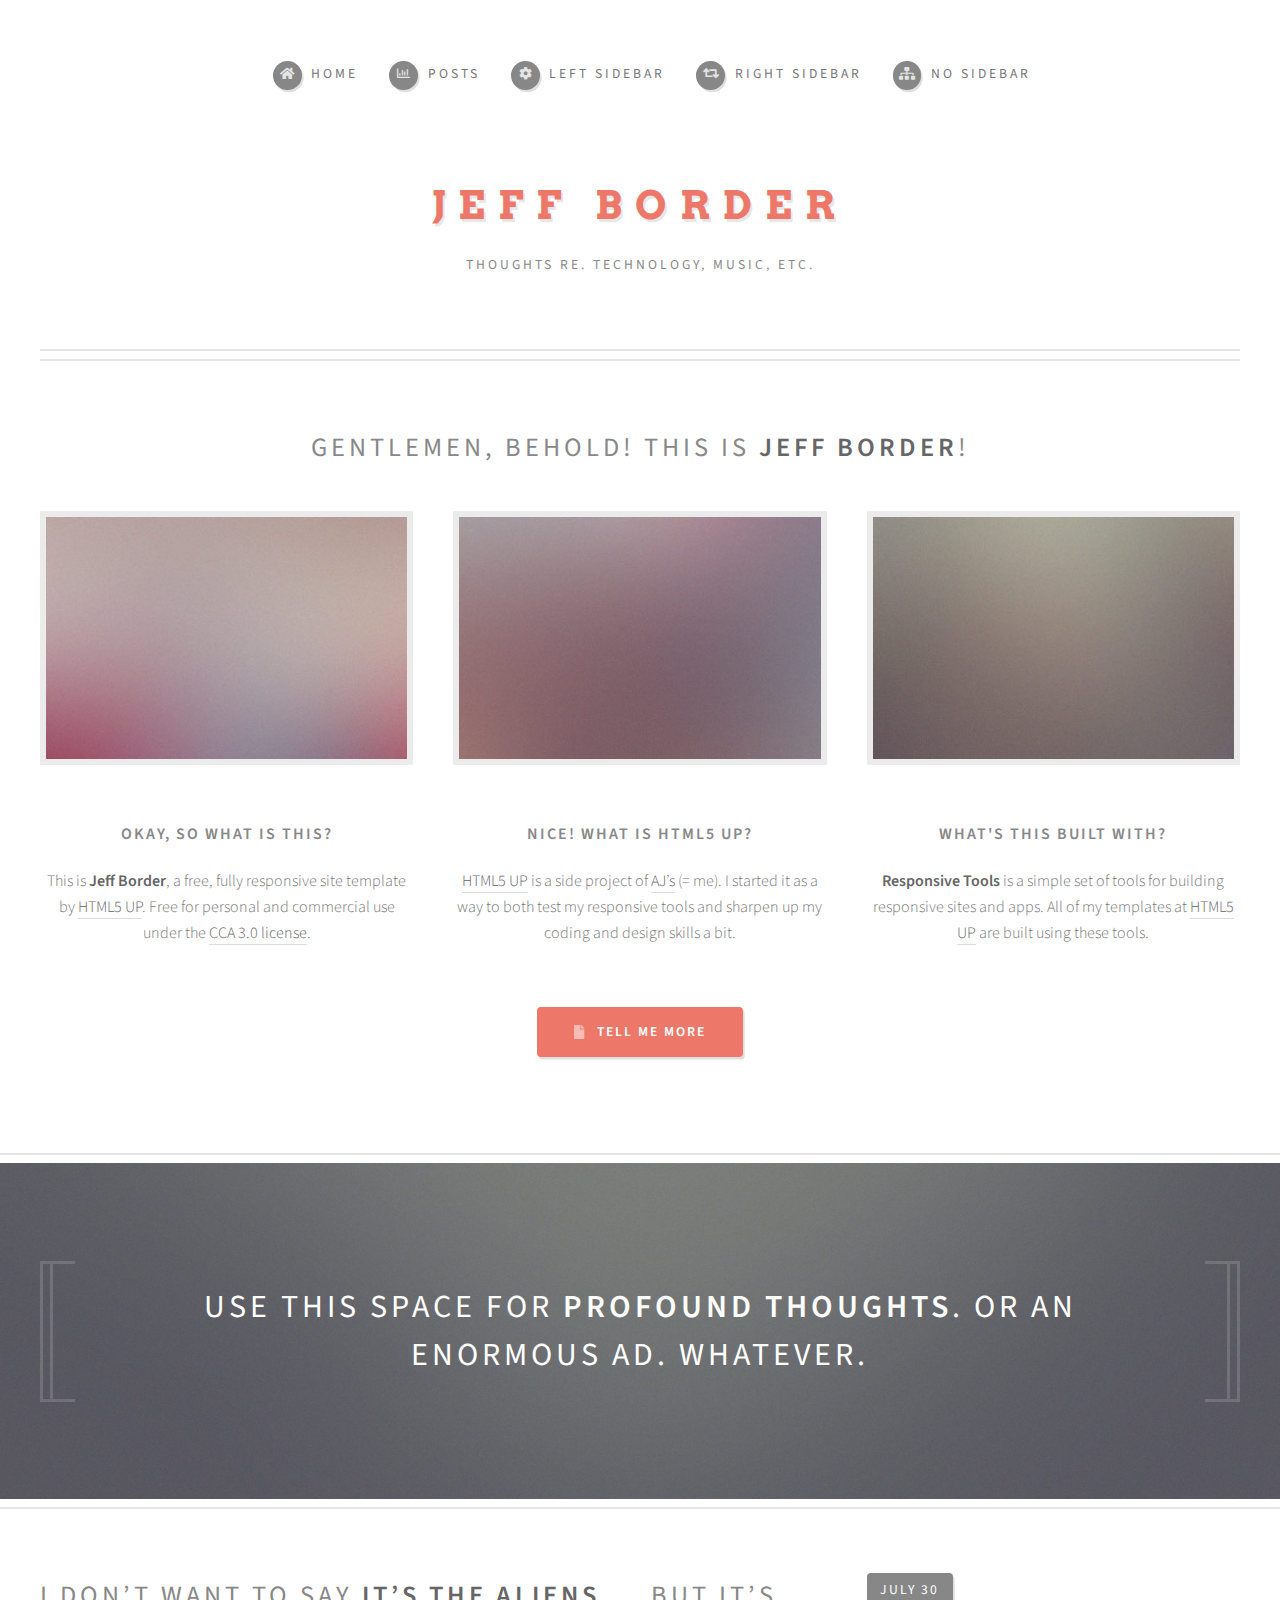
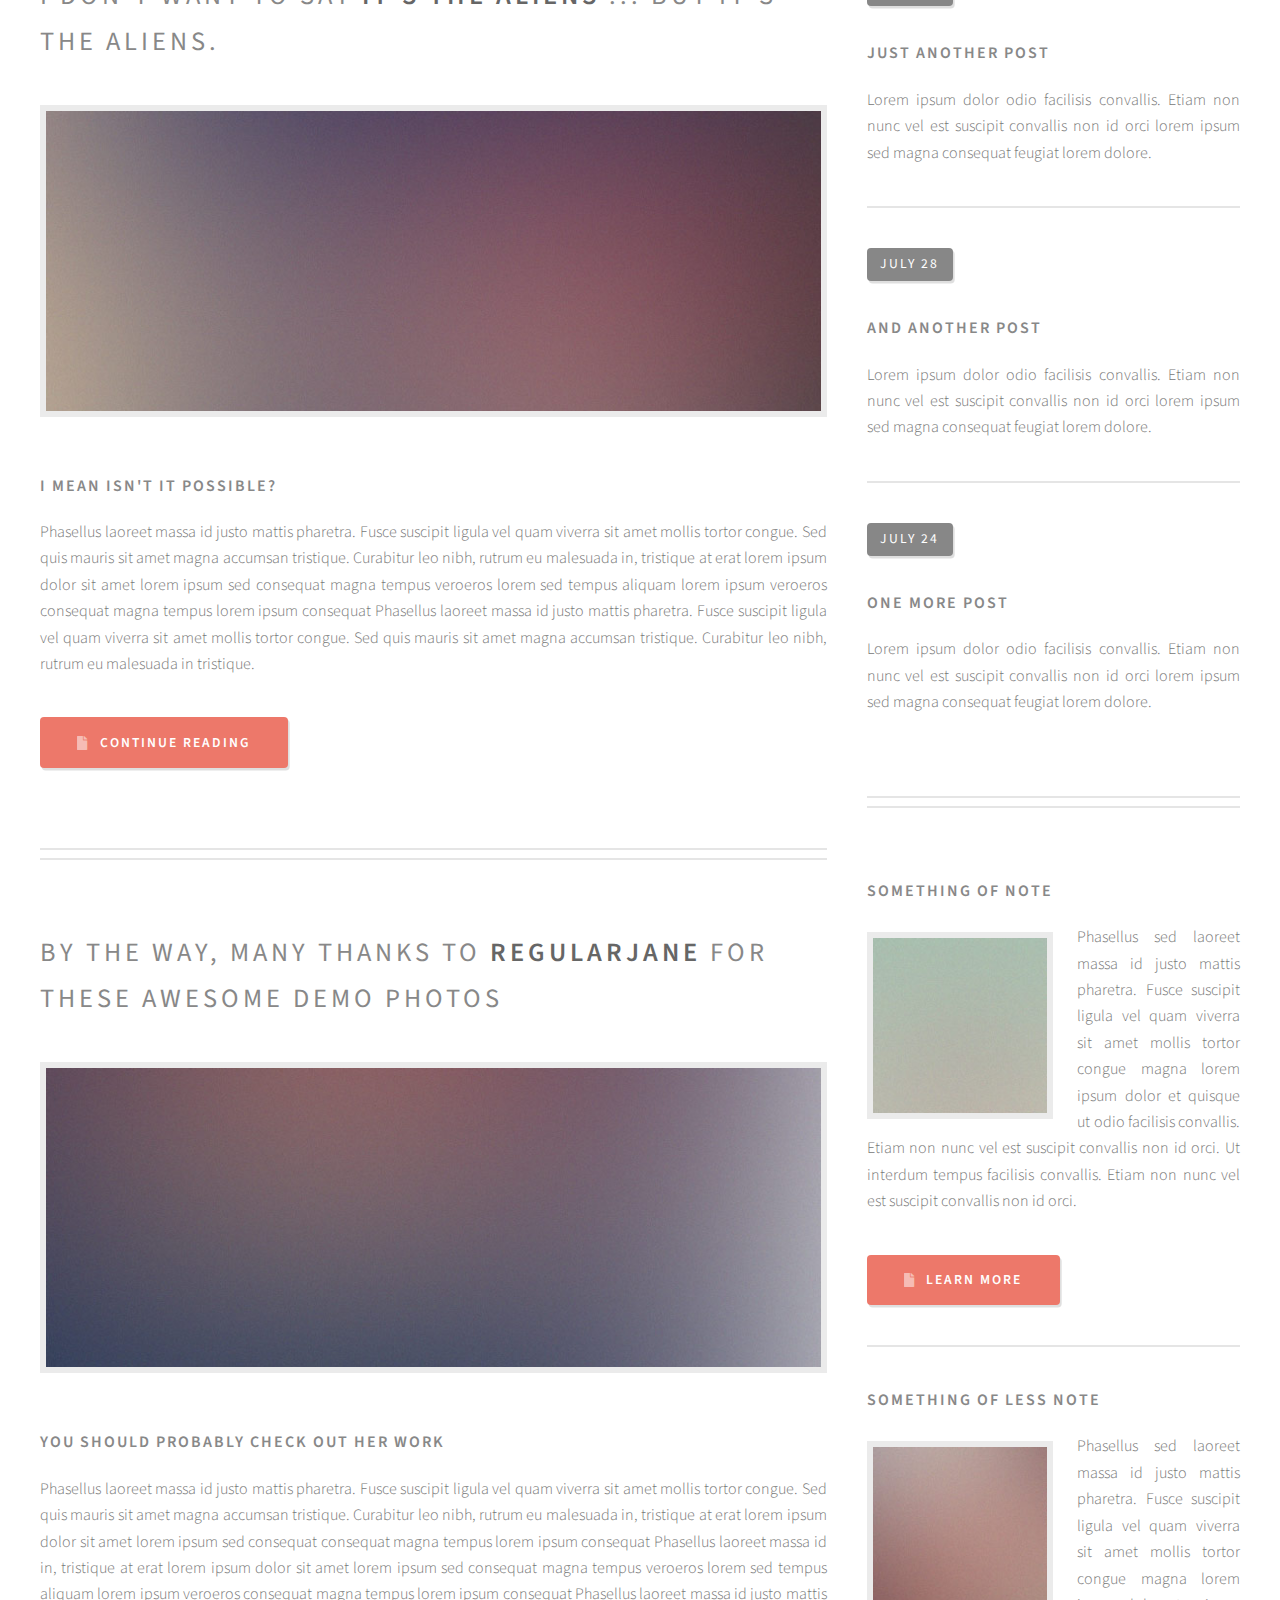
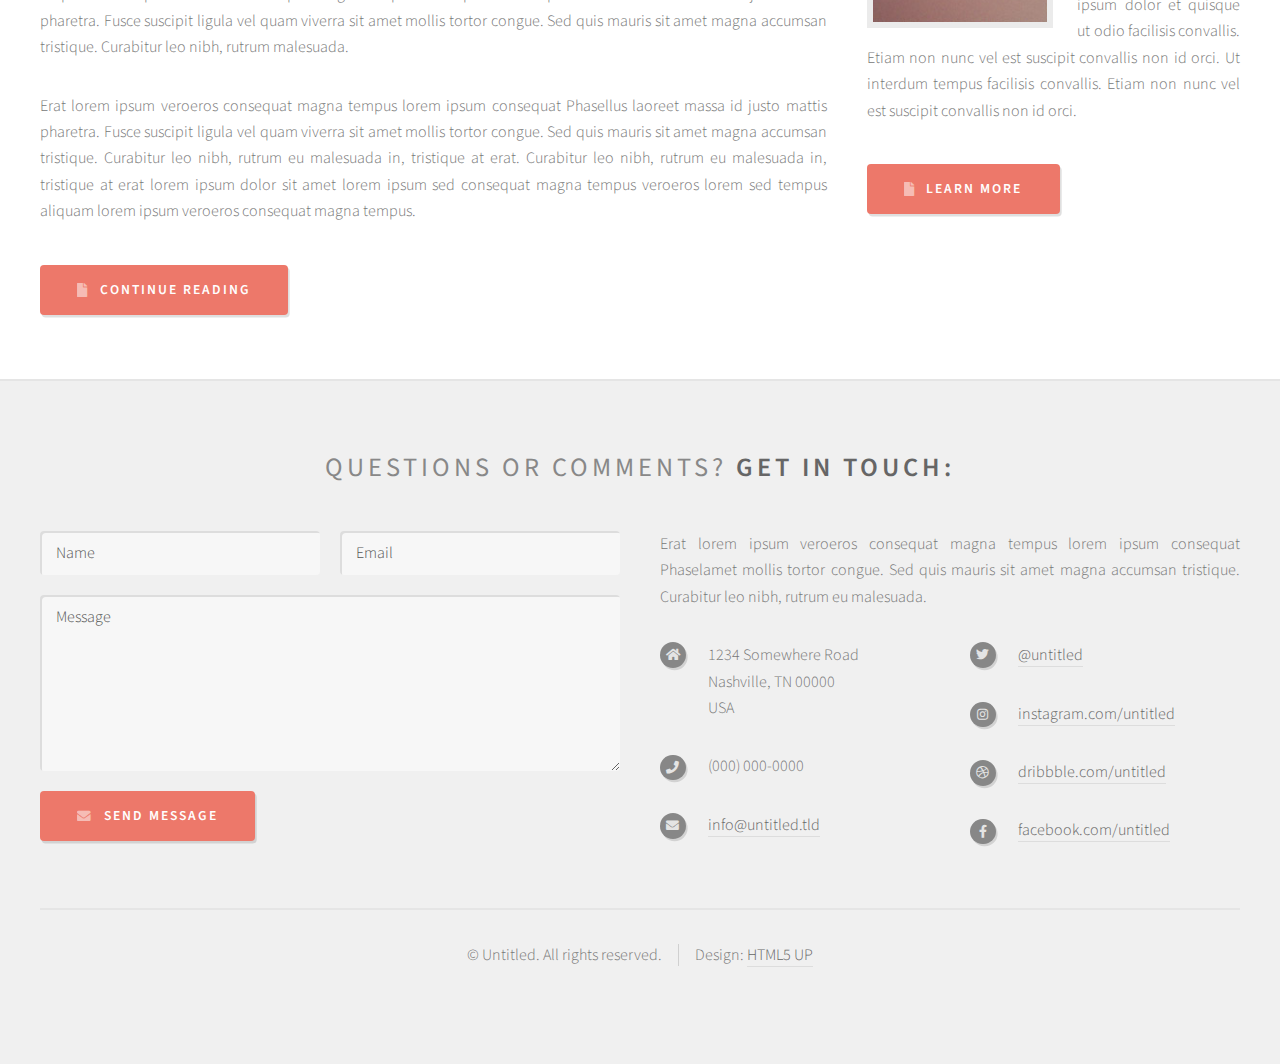
==== index.html @ 5e0dd956 "Init" ====
<!DOCTYPE HTML>
<!--
	Jeff Border
	html5up.net | @ajlkn
	Free for personal and commercial use under the CCA 3.0 license (html5up.net/license)
-->
<html>
	<head>
		<title>Jeff Border</title>
		<meta charset="utf-8" />
		<meta name="viewport" content="width=device-width, initial-scale=1, user-scalable=no" />
		<link rel="stylesheet" href="assets/css/main.css" />
	</head>
	<body class="homepage is-preload">
		<div id="page-wrapper">

			<!-- Header -->
				<section id="header">
					<div class="container">

						<!-- Logo -->
							<h1 id="logo"><a href="index.html">Jeff Border</a></h1>
							<p>Thoughts re. technology, music, etc.</p>

						<!-- Nav -->
							<nav id="nav">
								<ul>
									<li><a class="icon solid fa-home" href="index.html"><span>Home</span></a></li>
									<li>
										<a href="#" class="icon fa-chart-bar"><span>Posts</span></a>
										<ul>
											<li><a href="#">Lorem ipsum dolor</a></li>
											<li><a href="#">Magna phasellus</a></li>
											<li><a href="#">Etiam dolore nisl</a></li>
											<li>
												<a href="#">Phasellus consequat</a>
												<ul>
													<li><a href="#">Magna phasellus</a></li>
													<li><a href="#">Etiam dolore nisl</a></li>
													<li><a href="#">Phasellus consequat</a></li>
												</ul>
											</li>
											<li><a href="#">Veroeros feugiat</a></li>
										</ul>
									</li>
									<li><a class="icon solid fa-cog" href="left-sidebar.html"><span>Left Sidebar</span></a></li>
									<li><a class="icon solid fa-retweet" href="right-sidebar.html"><span>Right Sidebar</span></a></li>
									<li><a class="icon solid fa-sitemap" href="no-sidebar.html"><span>No Sidebar</span></a></li>
								</ul>
							</nav>

					</div>
				</section>

			<!-- Features -->
				<section id="features">
					<div class="container">
						<header>
							<h2>Gentlemen, behold! This is <strong>Jeff Border</strong>!</h2>
						</header>
						<div class="row aln-center">
							<div class="col-4 col-6-medium col-12-small">

								<!-- Feature -->
									<section>
										<a href="#" class="image featured"><img src="images/pic01.jpg" alt="" /></a>
										<header>
											<h3>Okay, so what is this?</h3>
										</header>
										<p>This is <strong>Jeff Border</strong>, a free, fully responsive site template
										by <a href="http://html5up.net">HTML5 UP</a>. Free for personal and commercial use under the
										<a href="http://html5up.net/license">CCA 3.0 license</a>.</p>
									</section>

							</div>
							<div class="col-4 col-6-medium col-12-small">

								<!-- Feature -->
									<section>
										<a href="#" class="image featured"><img src="images/pic02.jpg" alt="" /></a>
										<header>
											<h3>Nice! What is HTML5 UP?</h3>
										</header>
										<p><a href="http://html5up.net">HTML5 UP</a> is a side project of <a href="http://twitter.com/ajlkn">AJ’s</a> (= me).
										I started it as a way to both test my responsive tools and sharpen up my coding
										and design skills a bit.</p>
									</section>

							</div>
							<div class="col-4 col-6-medium col-12-small">

								<!-- Feature -->
									<section>
										<a href="#" class="image featured"><img src="images/pic03.jpg" alt="" /></a>
										<header>
											<h3>What's this built with?</h3>
										</header>
										<p><strong>Responsive Tools</strong> is a simple set of tools for building responsive
										sites and apps. All of my templates at <a href="http://html5up.net">HTML5 UP</a> are built using these tools.</p>
									</section>

							</div>
							<div class="col-12">
								<ul class="actions">
									<li><a href="#" class="button icon solid fa-file">Tell Me More</a></li>
								</ul>
							</div>
						</div>
					</div>
				</section>

			<!-- Banner -->
				<section id="banner">
					<div class="container">
						<p>Use this space for <strong>profound thoughts</strong>.<br />
						Or an enormous ad. Whatever.</p>
					</div>
				</section>

			<!-- Main -->
				<section id="main">
					<div class="container">
						<div class="row">

							<!-- Content -->
								<div id="content" class="col-8 col-12-medium">

									<!-- Post -->
										<article class="box post">
											<header>
												<h2><a href="#">I don’t want to say <strong>it’s the aliens</strong> ...<br />
												but it’s the aliens.</a></h2>
											</header>
											<a href="#" class="image featured"><img src="images/pic04.jpg" alt="" /></a>
											<h3>I mean isn't it possible?</h3>
											<p>Phasellus laoreet massa id justo mattis pharetra. Fusce suscipit
											ligula vel quam viverra sit amet mollis tortor congue. Sed quis mauris
											sit amet magna accumsan tristique. Curabitur leo nibh, rutrum eu malesuada
											in, tristique at erat lorem ipsum dolor sit amet lorem ipsum sed consequat
											magna tempus veroeros lorem sed tempus aliquam lorem ipsum veroeros
											consequat magna tempus lorem ipsum consequat Phasellus laoreet massa id
											justo mattis pharetra. Fusce suscipit ligula vel quam viverra sit amet
											mollis tortor congue. Sed quis mauris sit amet magna accumsan tristique.
											Curabitur leo nibh, rutrum eu malesuada in tristique.</p>
											<ul class="actions">
												<li><a href="#" class="button icon solid fa-file">Continue Reading</a></li>
											</ul>
										</article>

									<!-- Post -->
										<article class="box post">
											<header>
												<h2><a href="#">By the way, many thanks to <strong>regularjane</strong>
												for these awesome demo photos</a></h2>
											</header>
											<a href="#" class="image featured"><img src="images/pic05.jpg" alt="" /></a>
											<h3>You should probably check out her work</h3>
											<p>Phasellus laoreet massa id justo mattis pharetra. Fusce suscipit
											ligula vel quam viverra sit amet mollis tortor congue. Sed quis mauris
											sit amet magna accumsan tristique. Curabitur leo nibh, rutrum eu malesuada
											in, tristique at erat lorem ipsum dolor sit amet lorem ipsum sed consequat
											consequat magna tempus lorem ipsum consequat Phasellus laoreet massa id
											in, tristique at erat lorem ipsum dolor sit amet lorem ipsum sed consequat
											magna tempus veroeros lorem sed tempus aliquam lorem ipsum veroeros
											consequat magna tempus lorem ipsum consequat Phasellus laoreet massa id
											justo mattis pharetra. Fusce suscipit ligula vel quam viverra sit amet
											mollis tortor congue. Sed quis mauris sit amet magna accumsan tristique.
											Curabitur leo nibh, rutrum malesuada.</p>
											<p>Erat lorem ipsum veroeros consequat magna tempus lorem ipsum consequat
											Phasellus laoreet massa id justo mattis pharetra. Fusce suscipit ligula
											vel quam viverra sit amet mollis tortor congue. Sed quis mauris sit amet
											magna accumsan tristique. Curabitur leo nibh, rutrum eu malesuada in,
											tristique at erat. Curabitur leo nibh, rutrum eu malesuada in, tristique
											at erat lorem ipsum dolor sit amet lorem ipsum sed consequat magna
											tempus veroeros lorem sed tempus aliquam lorem ipsum veroeros consequat
											magna tempus.</p>
											<ul class="actions">
												<li><a href="#" class="button icon solid fa-file">Continue Reading</a></li>
											</ul>
										</article>

								</div>

							<!-- Sidebar -->
								<div id="sidebar" class="col-4 col-12-medium">

									<!-- Excerpts -->
										<section>
											<ul class="divided">
												<li>

													<!-- Excerpt -->
														<article class="box excerpt">
															<header>
																<span class="date">July 30</span>
																<h3><a href="#">Just another post</a></h3>
															</header>
															<p>Lorem ipsum dolor odio facilisis convallis. Etiam non nunc vel est
															suscipit convallis non id orci lorem ipsum sed magna consequat feugiat lorem dolore.</p>
														</article>

												</li>
												<li>

													<!-- Excerpt -->
														<article class="box excerpt">
															<header>
																<span class="date">July 28</span>
																<h3><a href="#">And another post</a></h3>
															</header>
															<p>Lorem ipsum dolor odio facilisis convallis. Etiam non nunc vel est
															suscipit convallis non id orci lorem ipsum sed magna consequat feugiat lorem dolore.</p>
														</article>

												</li>
												<li>

													<!-- Excerpt -->
														<article class="box excerpt">
															<header>
																<span class="date">July 24</span>
																<h3><a href="#">One more post</a></h3>
															</header>
															<p>Lorem ipsum dolor odio facilisis convallis. Etiam non nunc vel est
															suscipit convallis non id orci lorem ipsum sed magna consequat feugiat lorem dolore.</p>
														</article>

												</li>
											</ul>
										</section>

									<!-- Highlights -->
										<section>
											<ul class="divided">
												<li>

													<!-- Highlight -->
														<article class="box highlight">
															<header>
																<h3><a href="#">Something of note</a></h3>
															</header>
															<a href="#" class="image left"><img src="images/pic06.jpg" alt="" /></a>
															<p>Phasellus sed laoreet massa id justo mattis pharetra. Fusce suscipit ligula vel quam
															viverra sit amet mollis tortor congue magna lorem ipsum dolor et quisque ut odio facilisis
															convallis. Etiam non nunc vel est suscipit convallis non id orci. Ut interdum tempus
															facilisis convallis. Etiam non nunc vel est suscipit convallis non id orci.</p>
															<ul class="actions">
																<li><a href="#" class="button icon solid fa-file">Learn More</a></li>
															</ul>
														</article>

												</li>
												<li>

													<!-- Highlight -->
														<article class="box highlight">
															<header>
																<h3><a href="#">Something of less note</a></h3>
															</header>
															<a href="#" class="image left"><img src="images/pic07.jpg" alt="" /></a>
															<p>Phasellus sed laoreet massa id justo mattis pharetra. Fusce suscipit ligula vel quam
															viverra sit amet mollis tortor congue magna lorem ipsum dolor et quisque ut odio facilisis
															convallis. Etiam non nunc vel est suscipit convallis non id orci. Ut interdum tempus
															facilisis convallis. Etiam non nunc vel est suscipit convallis non id orci.</p>
															<ul class="actions">
																<li><a href="#" class="button icon solid fa-file">Learn More</a></li>
															</ul>
														</article>

												</li>
											</ul>
										</section>

								</div>

						</div>
					</div>
				</section>

			<!-- Footer -->
				<section id="footer">
					<div class="container">
						<header>
							<h2>Questions or comments? <strong>Get in touch:</strong></h2>
						</header>
						<div class="row">
							<div class="col-6 col-12-medium">
								<section>
									<form method="post" action="#">
										<div class="row gtr-50">
											<div class="col-6 col-12-small">
												<input name="name" placeholder="Name" type="text" />
											</div>
											<div class="col-6 col-12-small">
												<input name="email" placeholder="Email" type="text" />
											</div>
											<div class="col-12">
												<textarea name="message" placeholder="Message"></textarea>
											</div>
											<div class="col-12">
												<a href="#" class="form-button-submit button icon solid fa-envelope">Send Message</a>
											</div>
										</div>
									</form>
								</section>
							</div>
							<div class="col-6 col-12-medium">
								<section>
									<p>Erat lorem ipsum veroeros consequat magna tempus lorem ipsum consequat Phaselamet
									mollis tortor congue. Sed quis mauris sit amet magna accumsan tristique. Curabitur
									leo nibh, rutrum eu malesuada.</p>
									<div class="row">
										<div class="col-6 col-12-small">
											<ul class="icons">
												<li class="icon solid fa-home">
													1234 Somewhere Road<br />
													Nashville, TN 00000<br />
													USA
												</li>
												<li class="icon solid fa-phone">
													(000) 000-0000
												</li>
												<li class="icon solid fa-envelope">
													<a href="#">info@untitled.tld</a>
												</li>
											</ul>
										</div>
										<div class="col-6 col-12-small">
											<ul class="icons">
												<li class="icon brands fa-twitter">
													<a href="#">@untitled</a>
												</li>
												<li class="icon brands fa-instagram">
													<a href="#">instagram.com/untitled</a>
												</li>
												<li class="icon brands fa-dribbble">
													<a href="#">dribbble.com/untitled</a>
												</li>
												<li class="icon brands fa-facebook-f">
													<a href="#">facebook.com/untitled</a>
												</li>
											</ul>
										</div>
									</div>
								</section>
							</div>
						</div>
					</div>
					<div id="copyright" class="container">
						<ul class="links">
							<li>&copy; Untitled. All rights reserved.</li><li>Design: <a href="http://html5up.net">HTML5 UP</a></li>
						</ul>
					</div>
				</section>

		</div>

		<!-- Scripts -->
			<script src="assets/js/jquery.min.js"></script>
			<script src="assets/js/jquery.dropotron.min.js"></script>
			<script src="assets/js/browser.min.js"></script>
			<script src="assets/js/breakpoints.min.js"></script>
			<script src="assets/js/util.js"></script>
			<script src="assets/js/main.js"></script>

	</body>
</html>
---- assets/css/main.css ----
@import url("fontawesome-all.min.css");
@import url("https://fonts.googleapis.com/css?family=Source+Sans+Pro:300,400,600|Arvo:700");

/*
	Jeff Border
	html5up.net | @ajlkn
	Free for personal and commercial use under the CCA 3.0 license (html5up.net/license)
*/

html, body, div, span, applet, object,
iframe, h1, h2, h3, h4, h5, h6, p, blockquote,
pre, a, abbr, acronym, address, big, cite,
code, del, dfn, em, img, ins, kbd, q, s, samp,
small, strike, strong, sub, sup, tt, var, b,
u, i, center, dl, dt, dd, ol, ul, li, fieldset,
form, label, legend, table, caption, tbody,
tfoot, thead, tr, th, td, article, aside,
canvas, details, embed, figure, figcaption,
footer, header, hgroup, menu, nav, output, ruby,
section, summary, time, mark, audio, video {
	margin: 0;
	padding: 0;
	border: 0;
	font-size: 100%;
	font: inherit;
	vertical-align: baseline;}

article, aside, details, figcaption, figure,
footer, header, hgroup, menu, nav, section {
	display: block;}

body {
	line-height: 1;
}

ol, ul {
	list-style: none;
}

blockquote, q {
	quotes: none;
}

	blockquote:before, blockquote:after, q:before, q:after {
		content: '';
		content: none;
	}

table {
	border-collapse: collapse;
	border-spacing: 0;
}

body {
	-webkit-text-size-adjust: none;
}

mark {
	background-color: transparent;
	color: inherit;
}

input::-moz-focus-inner {
	border: 0;
	padding: 0;
}

input, select, textarea {
	-moz-appearance: none;
	-webkit-appearance: none;
	-ms-appearance: none;
	appearance: none;
}

/* Basic */

	html {
		box-sizing: border-box;
	}

	*, *:before, *:after {
		box-sizing: inherit;
	}

	body {
		background: #f0f0f0;
	}

		body.is-preload *, body.is-preload *:before, body.is-preload *:after {
			-moz-animation: none !important;
			-webkit-animation: none !important;
			-ms-animation: none !important;
			animation: none !important;
			-moz-transition: none !important;
			-webkit-transition: none !important;
			-ms-transition: none !important;
			transition: none !important;
		}

	body, input, textarea, select {
		font-family: 'Source Sans Pro';
		font-weight: 300;
		color: #777;
		line-height: 1.65em;
		font-size: 15pt;
	}

	h1, h2, h3, h4, h5, h6 {
		font-weight: 600;
		text-transform: uppercase;
		color: #888;
	}

	h1 a, h2 a, h3 a, h4 a, h5 a, h6 a {
		color: inherit;
		text-decoration: none;
		border: 0;
	}

	h2 {
		font-size: 1.65em;
		font-weight: 400;
		letter-spacing: 4px;
		margin: 0 0 1.5em 0;
		line-height: 1.75em;
	}

	h3 {
		font-size: 1em;
		letter-spacing: 2px;
		margin: 0 0 1.25em 0;
	}

	a {
		-moz-transition: color 0.25s ease-in-out, border-bottom-color 0.25s ease-in-out;
		-webkit-transition: color 0.25s ease-in-out, border-bottom-color 0.25s ease-in-out;
		-ms-transition: color 0.25s ease-in-out, border-bottom-color 0.25s ease-in-out;
		transition: color 0.25s ease-in-out, border-bottom-color 0.25s ease-in-out;
		color: #666;
		text-decoration: none;
		border-bottom: solid 1px #ddd;
	}

		a strong {
			-moz-transition: color 0.25s ease-in-out, border-bottom-color 0.25s ease-in-out;
			-webkit-transition: color 0.25s ease-in-out, border-bottom-color 0.25s ease-in-out;
			-ms-transition: color 0.25s ease-in-out, border-bottom-color 0.25s ease-in-out;
			transition: color 0.25s ease-in-out, border-bottom-color 0.25s ease-in-out;
		}

		a:hover {
			color: #ed786a;
			border-bottom-color: rgba(255, 255, 255, 0);
		}

			a:hover strong {
				color: #ed786a;
			}

	strong, b {
		font-weight: 600;
		color: #666;
	}

	em, i {
		font-style: italic;
	}

	sub {
		position: relative;
		top: 0.5em;
		font-size: 0.8em;
	}

	sup {
		position: relative;
		top: -0.5em;
		font-size: 0.8em;
	}

	hr {
		border: 0;
		border-top: solid 1px #ddd;
	}

	blockquote {
		border-left: solid 0.5em #ddd;
		padding: 1em 0 1em 2em;
		font-style: italic;
	}

	p {
		text-align: justify;
		margin-bottom: 2em;
	}

	ul, ol, dl, table, blockquote {
		margin-bottom: 2em;
	}

	br.clear {
		clear: both;
	}

/* Container */

	.container {
		margin: 0 auto;
		max-width: 100%;
		width: 70em;
	}

		@media screen and (max-width: 1680px) {

			.container {
				width: 68em;
			}

		}

		@media screen and (max-width: 1280px) {

			.container {
				width: calc(100% - 80px);
			}

		}

		@media screen and (max-width: 980px) {

			.container {
				width: calc(100% - 100px);
			}

		}

		@media screen and (max-width: 736px) {

			.container {
				width: calc(100% - 40px);
			}

		}

/* Row */

	.row {
		display: flex;
		flex-wrap: wrap;
		box-sizing: border-box;
		align-items: stretch;
	}

		.row > * {
			box-sizing: border-box;
		}

		.row.gtr-uniform > * > :last-child {
			margin-bottom: 0;
		}

		.row.aln-left {
			justify-content: flex-start;
		}

		.row.aln-center {
			justify-content: center;
		}

		.row.aln-right {
			justify-content: flex-end;
		}

		.row.aln-top {
			align-items: flex-start;
		}

		.row.aln-middle {
			align-items: center;
		}

		.row.aln-bottom {
			align-items: flex-end;
		}

		.row > .imp {
			order: -1;
		}

		.row > .col-1 {
			width: 8.33333%;
		}

		.row > .off-1 {
			margin-left: 8.33333%;
		}

		.row > .col-2 {
			width: 16.66667%;
		}

		.row > .off-2 {
			margin-left: 16.66667%;
		}

		.row > .col-3 {
			width: 25%;
		}

		.row > .off-3 {
			margin-left: 25%;
		}

		.row > .col-4 {
			width: 33.33333%;
		}

		.row > .off-4 {
			margin-left: 33.33333%;
		}

		.row > .col-5 {
			width: 41.66667%;
		}

		.row > .off-5 {
			margin-left: 41.66667%;
		}

		.row > .col-6 {
			width: 50%;
		}

		.row > .off-6 {
			margin-left: 50%;
		}

		.row > .col-7 {
			width: 58.33333%;
		}

		.row > .off-7 {
			margin-left: 58.33333%;
		}

		.row > .col-8 {
			width: 66.66667%;
		}

		.row > .off-8 {
			margin-left: 66.66667%;
		}

		.row > .col-9 {
			width: 75%;
		}

		.row > .off-9 {
			margin-left: 75%;
		}

		.row > .col-10 {
			width: 83.33333%;
		}

		.row > .off-10 {
			margin-left: 83.33333%;
		}

		.row > .col-11 {
			width: 91.66667%;
		}

		.row > .off-11 {
			margin-left: 91.66667%;
		}

		.row > .col-12 {
			width: 100%;
		}

		.row > .off-12 {
			margin-left: 100%;
		}

		.row.gtr-0 {
			margin-top: 0px;
			margin-left: 0px;
		}

			.row.gtr-0 > * {
				padding: 0px 0 0 0px;
			}

			.row.gtr-0.gtr-uniform {
				margin-top: 0px;
			}

				.row.gtr-0.gtr-uniform > * {
					padding-top: 0px;
				}

		.row.gtr-25 {
			margin-top: -12.5px;
			margin-left: -12.5px;
		}

			.row.gtr-25 > * {
				padding: 12.5px 0 0 12.5px;
			}

			.row.gtr-25.gtr-uniform {
				margin-top: -12.5px;
			}

				.row.gtr-25.gtr-uniform > * {
					padding-top: 12.5px;
				}

		.row.gtr-50 {
			margin-top: -25px;
			margin-left: -25px;
		}

			.row.gtr-50 > * {
				padding: 25px 0 0 25px;
			}

			.row.gtr-50.gtr-uniform {
				margin-top: -25px;
			}

				.row.gtr-50.gtr-uniform > * {
					padding-top: 25px;
				}

		.row {
			margin-top: -50px;
			margin-left: -50px;
		}

			.row > * {
				padding: 50px 0 0 50px;
			}

			.row.gtr-uniform {
				margin-top: -50px;
			}

				.row.gtr-uniform > * {
					padding-top: 50px;
				}

		.row.gtr-150 {
			margin-top: -75px;
			margin-left: -75px;
		}

			.row.gtr-150 > * {
				padding: 75px 0 0 75px;
			}

			.row.gtr-150.gtr-uniform {
				margin-top: -75px;
			}

				.row.gtr-150.gtr-uniform > * {
					padding-top: 75px;
				}

		.row.gtr-200 {
			margin-top: -100px;
			margin-left: -100px;
		}

			.row.gtr-200 > * {
				padding: 100px 0 0 100px;
			}

			.row.gtr-200.gtr-uniform {
				margin-top: -100px;
			}

				.row.gtr-200.gtr-uniform > * {
					padding-top: 100px;
				}

		@media screen and (max-width: 1680px) {

			.row {
				display: flex;
				flex-wrap: wrap;
				box-sizing: border-box;
				align-items: stretch;
			}

				.row > * {
					box-sizing: border-box;
				}

				.row.gtr-uniform > * > :last-child {
					margin-bottom: 0;
				}

				.row.aln-left {
					justify-content: flex-start;
				}

				.row.aln-center {
					justify-content: center;
				}

				.row.aln-right {
					justify-content: flex-end;
				}

				.row.aln-top {
					align-items: flex-start;
				}

				.row.aln-middle {
					align-items: center;
				}

				.row.aln-bottom {
					align-items: flex-end;
				}

				.row > .imp-xlarge {
					order: -1;
				}

				.row > .col-1-xlarge {
					width: 8.33333%;
				}

				.row > .off-1-xlarge {
					margin-left: 8.33333%;
				}

				.row > .col-2-xlarge {
					width: 16.66667%;
				}

				.row > .off-2-xlarge {
					margin-left: 16.66667%;
				}

				.row > .col-3-xlarge {
					width: 25%;
				}

				.row > .off-3-xlarge {
					margin-left: 25%;
				}

				.row > .col-4-xlarge {
					width: 33.33333%;
				}

				.row > .off-4-xlarge {
					margin-left: 33.33333%;
				}

				.row > .col-5-xlarge {
					width: 41.66667%;
				}

				.row > .off-5-xlarge {
					margin-left: 41.66667%;
				}

				.row > .col-6-xlarge {
					width: 50%;
				}

				.row > .off-6-xlarge {
					margin-left: 50%;
				}

				.row > .col-7-xlarge {
					width: 58.33333%;
				}

				.row > .off-7-xlarge {
					margin-left: 58.33333%;
				}

				.row > .col-8-xlarge {
					width: 66.66667%;
				}

				.row > .off-8-xlarge {
					margin-left: 66.66667%;
				}

				.row > .col-9-xlarge {
					width: 75%;
				}

				.row > .off-9-xlarge {
					margin-left: 75%;
				}

				.row > .col-10-xlarge {
					width: 83.33333%;
				}

				.row > .off-10-xlarge {
					margin-left: 83.33333%;
				}

				.row > .col-11-xlarge {
					width: 91.66667%;
				}

				.row > .off-11-xlarge {
					margin-left: 91.66667%;
				}

				.row > .col-12-xlarge {
					width: 100%;
				}

				.row > .off-12-xlarge {
					margin-left: 100%;
				}

				.row.gtr-0 {
					margin-top: 0px;
					margin-left: 0px;
				}

					.row.gtr-0 > * {
						padding: 0px 0 0 0px;
					}

					.row.gtr-0.gtr-uniform {
						margin-top: 0px;
					}

						.row.gtr-0.gtr-uniform > * {
							padding-top: 0px;
						}

				.row.gtr-25 {
					margin-top: -12.5px;
					margin-left: -12.5px;
				}

					.row.gtr-25 > * {
						padding: 12.5px 0 0 12.5px;
					}

					.row.gtr-25.gtr-uniform {
						margin-top: -12.5px;
					}

						.row.gtr-25.gtr-uniform > * {
							padding-top: 12.5px;
						}

				.row.gtr-50 {
					margin-top: -25px;
					margin-left: -25px;
				}

					.row.gtr-50 > * {
						padding: 25px 0 0 25px;
					}

					.row.gtr-50.gtr-uniform {
						margin-top: -25px;
					}

						.row.gtr-50.gtr-uniform > * {
							padding-top: 25px;
						}

				.row {
					margin-top: -50px;
					margin-left: -50px;
				}

					.row > * {
						padding: 50px 0 0 50px;
					}

					.row.gtr-uniform {
						margin-top: -50px;
					}

						.row.gtr-uniform > * {
							padding-top: 50px;
						}

				.row.gtr-150 {
					margin-top: -75px;
					margin-left: -75px;
				}

					.row.gtr-150 > * {
						padding: 75px 0 0 75px;
					}

					.row.gtr-150.gtr-uniform {
						margin-top: -75px;
					}

						.row.gtr-150.gtr-uniform > * {
							padding-top: 75px;
						}

				.row.gtr-200 {
					margin-top: -100px;
					margin-left: -100px;
				}

					.row.gtr-200 > * {
						padding: 100px 0 0 100px;
					}

					.row.gtr-200.gtr-uniform {
						margin-top: -100px;
					}

						.row.gtr-200.gtr-uniform > * {
							padding-top: 100px;
						}

		}

		@media screen and (max-width: 1280px) {

			.row {
				display: flex;
				flex-wrap: wrap;
				box-sizing: border-box;
				align-items: stretch;
			}

				.row > * {
					box-sizing: border-box;
				}

				.row.gtr-uniform > * > :last-child {
					margin-bottom: 0;
				}

				.row.aln-left {
					justify-content: flex-start;
				}

				.row.aln-center {
					justify-content: center;
				}

				.row.aln-right {
					justify-content: flex-end;
				}

				.row.aln-top {
					align-items: flex-start;
				}

				.row.aln-middle {
					align-items: center;
				}

				.row.aln-bottom {
					align-items: flex-end;
				}

				.row > .imp-large {
					order: -1;
				}

				.row > .col-1-large {
					width: 8.33333%;
				}

				.row > .off-1-large {
					margin-left: 8.33333%;
				}

				.row > .col-2-large {
					width: 16.66667%;
				}

				.row > .off-2-large {
					margin-left: 16.66667%;
				}

				.row > .col-3-large {
					width: 25%;
				}

				.row > .off-3-large {
					margin-left: 25%;
				}

				.row > .col-4-large {
					width: 33.33333%;
				}

				.row > .off-4-large {
					margin-left: 33.33333%;
				}

				.row > .col-5-large {
					width: 41.66667%;
				}

				.row > .off-5-large {
					margin-left: 41.66667%;
				}

				.row > .col-6-large {
					width: 50%;
				}

				.row > .off-6-large {
					margin-left: 50%;
				}

				.row > .col-7-large {
					width: 58.33333%;
				}

				.row > .off-7-large {
					margin-left: 58.33333%;
				}

				.row > .col-8-large {
					width: 66.66667%;
				}

				.row > .off-8-large {
					margin-left: 66.66667%;
				}

				.row > .col-9-large {
					width: 75%;
				}

				.row > .off-9-large {
					margin-left: 75%;
				}

				.row > .col-10-large {
					width: 83.33333%;
				}

				.row > .off-10-large {
					margin-left: 83.33333%;
				}

				.row > .col-11-large {
					width: 91.66667%;
				}

				.row > .off-11-large {
					margin-left: 91.66667%;
				}

				.row > .col-12-large {
					width: 100%;
				}

				.row > .off-12-large {
					margin-left: 100%;
				}

				.row.gtr-0 {
					margin-top: 0px;
					margin-left: 0px;
				}

					.row.gtr-0 > * {
						padding: 0px 0 0 0px;
					}

					.row.gtr-0.gtr-uniform {
						margin-top: 0px;
					}

						.row.gtr-0.gtr-uniform > * {
							padding-top: 0px;
						}

				.row.gtr-25 {
					margin-top: -10px;
					margin-left: -10px;
				}

					.row.gtr-25 > * {
						padding: 10px 0 0 10px;
					}

					.row.gtr-25.gtr-uniform {
						margin-top: -10px;
					}

						.row.gtr-25.gtr-uniform > * {
							padding-top: 10px;
						}

				.row.gtr-50 {
					margin-top: -20px;
					margin-left: -20px;
				}

					.row.gtr-50 > * {
						padding: 20px 0 0 20px;
					}

					.row.gtr-50.gtr-uniform {
						margin-top: -20px;
					}

						.row.gtr-50.gtr-uniform > * {
							padding-top: 20px;
						}

				.row {
					margin-top: -40px;
					margin-left: -40px;
				}

					.row > * {
						padding: 40px 0 0 40px;
					}

					.row.gtr-uniform {
						margin-top: -40px;
					}

						.row.gtr-uniform > * {
							padding-top: 40px;
						}

				.row.gtr-150 {
					margin-top: -60px;
					margin-left: -60px;
				}

					.row.gtr-150 > * {
						padding: 60px 0 0 60px;
					}

					.row.gtr-150.gtr-uniform {
						margin-top: -60px;
					}

						.row.gtr-150.gtr-uniform > * {
							padding-top: 60px;
						}

				.row.gtr-200 {
					margin-top: -80px;
					margin-left: -80px;
				}

					.row.gtr-200 > * {
						padding: 80px 0 0 80px;
					}

					.row.gtr-200.gtr-uniform {
						margin-top: -80px;
					}

						.row.gtr-200.gtr-uniform > * {
							padding-top: 80px;
						}

		}

		@media screen and (max-width: 980px) {

			.row {
				display: flex;
				flex-wrap: wrap;
				box-sizing: border-box;
				align-items: stretch;
			}

				.row > * {
					box-sizing: border-box;
				}

				.row.gtr-uniform > * > :last-child {
					margin-bottom: 0;
				}

				.row.aln-left {
					justify-content: flex-start;
				}

				.row.aln-center {
					justify-content: center;
				}

				.row.aln-right {
					justify-content: flex-end;
				}

				.row.aln-top {
					align-items: flex-start;
				}

				.row.aln-middle {
					align-items: center;
				}

				.row.aln-bottom {
					align-items: flex-end;
				}

				.row > .imp-medium {
					order: -1;
				}

				.row > .col-1-medium {
					width: 8.33333%;
				}

				.row > .off-1-medium {
					margin-left: 8.33333%;
				}

				.row > .col-2-medium {
					width: 16.66667%;
				}

				.row > .off-2-medium {
					margin-left: 16.66667%;
				}

				.row > .col-3-medium {
					width: 25%;
				}

				.row > .off-3-medium {
					margin-left: 25%;
				}

				.row > .col-4-medium {
					width: 33.33333%;
				}

				.row > .off-4-medium {
					margin-left: 33.33333%;
				}

				.row > .col-5-medium {
					width: 41.66667%;
				}

				.row > .off-5-medium {
					margin-left: 41.66667%;
				}

				.row > .col-6-medium {
					width: 50%;
				}

				.row > .off-6-medium {
					margin-left: 50%;
				}

				.row > .col-7-medium {
					width: 58.33333%;
				}

				.row > .off-7-medium {
					margin-left: 58.33333%;
				}

				.row > .col-8-medium {
					width: 66.66667%;
				}

				.row > .off-8-medium {
					margin-left: 66.66667%;
				}

				.row > .col-9-medium {
					width: 75%;
				}

				.row > .off-9-medium {
					margin-left: 75%;
				}

				.row > .col-10-medium {
					width: 83.33333%;
				}

				.row > .off-10-medium {
					margin-left: 83.33333%;
				}

				.row > .col-11-medium {
					width: 91.66667%;
				}

				.row > .off-11-medium {
					margin-left: 91.66667%;
				}

				.row > .col-12-medium {
					width: 100%;
				}

				.row > .off-12-medium {
					margin-left: 100%;
				}

				.row.gtr-0 {
					margin-top: 0px;
					margin-left: 0px;
				}

					.row.gtr-0 > * {
						padding: 0px 0 0 0px;
					}

					.row.gtr-0.gtr-uniform {
						margin-top: 0px;
					}

						.row.gtr-0.gtr-uniform > * {
							padding-top: 0px;
						}

				.row.gtr-25 {
					margin-top: -12.5px;
					margin-left: -12.5px;
				}

					.row.gtr-25 > * {
						padding: 12.5px 0 0 12.5px;
					}

					.row.gtr-25.gtr-uniform {
						margin-top: -12.5px;
					}

						.row.gtr-25.gtr-uniform > * {
							padding-top: 12.5px;
						}

				.row.gtr-50 {
					margin-top: -25px;
					margin-left: -25px;
				}

					.row.gtr-50 > * {
						padding: 25px 0 0 25px;
					}

					.row.gtr-50.gtr-uniform {
						margin-top: -25px;
					}

						.row.gtr-50.gtr-uniform > * {
							padding-top: 25px;
						}

				.row {
					margin-top: -50px;
					margin-left: -50px;
				}

					.row > * {
						padding: 50px 0 0 50px;
					}

					.row.gtr-uniform {
						margin-top: -50px;
					}

						.row.gtr-uniform > * {
							padding-top: 50px;
						}

				.row.gtr-150 {
					margin-top: -75px;
					margin-left: -75px;
				}

					.row.gtr-150 > * {
						padding: 75px 0 0 75px;
					}

					.row.gtr-150.gtr-uniform {
						margin-top: -75px;
					}

						.row.gtr-150.gtr-uniform > * {
							padding-top: 75px;
						}

				.row.gtr-200 {
					margin-top: -100px;
					margin-left: -100px;
				}

					.row.gtr-200 > * {
						padding: 100px 0 0 100px;
					}

					.row.gtr-200.gtr-uniform {
						margin-top: -100px;
					}

						.row.gtr-200.gtr-uniform > * {
							padding-top: 100px;
						}

		}

		@media screen and (max-width: 736px) {

			.row {
				display: flex;
				flex-wrap: wrap;
				box-sizing: border-box;
				align-items: stretch;
			}

				.row > * {
					box-sizing: border-box;
				}

				.row.gtr-uniform > * > :last-child {
					margin-bottom: 0;
				}

				.row.aln-left {
					justify-content: flex-start;
				}

				.row.aln-center {
					justify-content: center;
				}

				.row.aln-right {
					justify-content: flex-end;
				}

				.row.aln-top {
					align-items: flex-start;
				}

				.row.aln-middle {
					align-items: center;
				}

				.row.aln-bottom {
					align-items: flex-end;
				}

				.row > .imp-small {
					order: -1;
				}

				.row > .col-1-small {
					width: 8.33333%;
				}

				.row > .off-1-small {
					margin-left: 8.33333%;
				}

				.row > .col-2-small {
					width: 16.66667%;
				}

				.row > .off-2-small {
					margin-left: 16.66667%;
				}

				.row > .col-3-small {
					width: 25%;
				}

				.row > .off-3-small {
					margin-left: 25%;
				}

				.row > .col-4-small {
					width: 33.33333%;
				}

				.row > .off-4-small {
					margin-left: 33.33333%;
				}

				.row > .col-5-small {
					width: 41.66667%;
				}

				.row > .off-5-small {
					margin-left: 41.66667%;
				}

				.row > .col-6-small {
					width: 50%;
				}

				.row > .off-6-small {
					margin-left: 50%;
				}

				.row > .col-7-small {
					width: 58.33333%;
				}

				.row > .off-7-small {
					margin-left: 58.33333%;
				}

				.row > .col-8-small {
					width: 66.66667%;
				}

				.row > .off-8-small {
					margin-left: 66.66667%;
				}

				.row > .col-9-small {
					width: 75%;
				}

				.row > .off-9-small {
					margin-left: 75%;
				}

				.row > .col-10-small {
					width: 83.33333%;
				}

				.row > .off-10-small {
					margin-left: 83.33333%;
				}

				.row > .col-11-small {
					width: 91.66667%;
				}

				.row > .off-11-small {
					margin-left: 91.66667%;
				}

				.row > .col-12-small {
					width: 100%;
				}

				.row > .off-12-small {
					margin-left: 100%;
				}

				.row.gtr-0 {
					margin-top: 0px;
					margin-left: 0px;
				}

					.row.gtr-0 > * {
						padding: 0px 0 0 0px;
					}

					.row.gtr-0.gtr-uniform {
						margin-top: 0px;
					}

						.row.gtr-0.gtr-uniform > * {
							padding-top: 0px;
						}

				.row.gtr-25 {
					margin-top: -7.5px;
					margin-left: -7.5px;
				}

					.row.gtr-25 > * {
						padding: 7.5px 0 0 7.5px;
					}

					.row.gtr-25.gtr-uniform {
						margin-top: -7.5px;
					}

						.row.gtr-25.gtr-uniform > * {
							padding-top: 7.5px;
						}

				.row.gtr-50 {
					margin-top: -15px;
					margin-left: -15px;
				}

					.row.gtr-50 > * {
						padding: 15px 0 0 15px;
					}

					.row.gtr-50.gtr-uniform {
						margin-top: -15px;
					}

						.row.gtr-50.gtr-uniform > * {
							padding-top: 15px;
						}

				.row {
					margin-top: -30px;
					margin-left: -30px;
				}

					.row > * {
						padding: 30px 0 0 30px;
					}

					.row.gtr-uniform {
						margin-top: -30px;
					}

						.row.gtr-uniform > * {
							padding-top: 30px;
						}

				.row.gtr-150 {
					margin-top: -45px;
					margin-left: -45px;
				}

					.row.gtr-150 > * {
						padding: 45px 0 0 45px;
					}

					.row.gtr-150.gtr-uniform {
						margin-top: -45px;
					}

						.row.gtr-150.gtr-uniform > * {
							padding-top: 45px;
						}

				.row.gtr-200 {
					margin-top: -60px;
					margin-left: -60px;
				}

					.row.gtr-200 > * {
						padding: 60px 0 0 60px;
					}

					.row.gtr-200.gtr-uniform {
						margin-top: -60px;
					}

						.row.gtr-200.gtr-uniform > * {
							padding-top: 60px;
						}

		}

/* Sections/Article */

	section, article {
		margin-bottom: 3em;
	}

	section > :last-child,
	article > :last-child,
	section:last-child,
	article:last-child {
		margin-bottom: 0;
	}

/* Image */

	.image {
		-moz-transition: opacity 0.25s ease-in-out;
		-webkit-transition: opacity 0.25s ease-in-out;
		-ms-transition: opacity 0.25s ease-in-out;
		transition: opacity 0.25s ease-in-out;
		display: inline-block;
		border: solid 6px #ebebeb !important;
	}

		.image:hover {
			opacity: 0.9;
		}

		.image img {
			display: block;
			width: 100%;
		}

		.image.fit {
			display: block;
			width: 100%;
		}

		.image.featured {
			display: block;
			width: 100%;
			margin: 0 0 3.5em 0;
		}

		.image.left {
			float: left;
			margin: 0 1.5em 1.5em 0;
			position: relative;
			top: 0.5em;
		}

		.image.centered {
			display: block;
			margin: 0 0 2em 0;
		}

			.image.centered img {
				margin: 0 auto;
				width: auto;
			}

/* List */

	ul {
		list-style: disc;
		padding-left: 1em;
	}

		ul li {
			padding-left: 0.5em;
			margin: 0.75em 0 0.75em 0;
		}

			ul li:first-child {
				margin-top: 0;
			}

	ol {
		list-style: decimal;
		padding-left: 1em;
	}

		ol li {
			padding-left: 0.5em;
			margin: 0.75em 0 0.75em 0;
		}

			ol li:first-child {
				margin-top: 0;
			}

/* Links */

	ul.links {
		list-style: none;
		padding-left: 0;
	}

		ul.links li {
			display: inline;
			border-left: solid 1px #d0d0d0;
			padding-left: 1em;
			margin: 0 0 0 1em;
		}

			ul.links li:first-child {
				margin-left: 0;
				padding-left: 0;
				border-left: 0;
			}

/* Actions */

	ul.actions {
		margin-top: 2.5em;
		clear: both;
		list-style: none;
		padding-left: 0;
	}

		ul.actions li {
			padding-left: 0;
			display: inline-block;
			margin: 0 0 0 1em;
		}

			ul.actions li:first-child {
				margin-left: 0;
			}

/* Divided */

	ul.divided {
		list-style: none;
		padding-left: 0;
	}

		ul.divided li {
			border-top: solid 2px #e5e5e5;
			padding-left: 0;
			margin: 2.5em 0 0 0;
			padding: 2.5em 0 0 0;
		}

			ul.divided li:first-child {
				border-top: 0;
				margin-top: 0;
				padding-top: 0;
			}

/* Icons */

	ul.icons {
		list-style: none;
		padding-left: 0;
	}

		ul.icons > li {
			position: relative;
			padding: 2em 0 0 3em;
			margin: 0;
		}

			ul.icons > li:before {
				position: absolute;
				left: 0;
				top: 2.6em;
				display: block;
				font-size: 0.8em;
				background: #878787;
				color: #e4e4e4;
				width: 2em;
				height: 2em;
				border-radius: 2em;
				line-height: 2em;
				text-align: center;
				box-shadow: 0.125em 0.175em 0 0 rgba(0, 0, 0, 0.125);
			}

			ul.icons > li:first-child {
				padding-top: 0;
			}

				ul.icons > li:first-child:before {
					top: 0;
				}

/* Form */

	form label {
		font-weight: 600;
		text-transform: uppercase;
		color: #888;
		display: block;
		margin: 0 0 1em 0;
	}

	form input[type="text"],
	form input[type="email"],
	form input[type="password"],
	form select,
	form textarea {
		-moz-transition: background-color 0.25s ease-in-out;
		-webkit-transition: background-color 0.25s ease-in-out;
		-ms-transition: background-color 0.25s ease-in-out;
		transition: background-color 0.25s ease-in-out;
		-webkit-appearance: none;
		display: block;
		border: 0;
		background: #e8e8e8;
		width: 100%;
		box-shadow: inset 2px 2px 0px 0px rgba(0, 0, 0, 0.1);
		border-radius: 4px;
		line-height: 1.25em;
		padding: 0.75em 1em 0.75em 1em;
	}

		form input[type="text"]:focus,
		form input[type="email"]:focus,
		form input[type="password"]:focus,
		form select:focus,
		form textarea:focus {
			background: #f0f0f0;
		}

	form textarea {
		min-height: 11em;
	}

	form ::-webkit-input-placeholder {
		color: #555 !important;
		line-height: 1.35em;
	}

	form :-moz-placeholder {
		color: #555 !important;
	}

	form ::-moz-placeholder {
		color: #555 !important;
	}

	form :-ms-input-placeholder {
		color: #555 !important;
	}

	form ::-moz-focus-inner {
		border: 0;
	}

/* Table */

	table {
		width: 100%;
	}

		table tbody tr {
			border-top: solid 1px #E5E5E5;
		}

			table tbody tr:first-child {
				border-top: 0;
			}

		table td {
			padding: 0.75em 1em 0.75em 1em;
		}

		table th {
			text-align: left;
			font-weight: bold;
			padding: 0.75em 1em 0.75em 1em;
		}

		table thead {
			background: #878787;
			color: #fff;
			font-weight: 400;
			text-transform: uppercase;
			border: 0;
			box-shadow: 0.125em 0.175em 0 0 rgba(0, 0, 0, 0.125);
			font-size: 0.85em;
			letter-spacing: 2px;
		}

		table tfoot {
			background: #F0F0F0;
			border-top: solid 2px #E5E5E5;
		}

/* Button */

	input[type="button"],
	input[type="submit"],
	input[type="reset"],
	button,
	.button {
		-moz-transition: all 0.25s ease-in-out;
		-webkit-transition: all 0.25s ease-in-out;
		-ms-transition: all 0.25s ease-in-out;
		transition: all 0.25s ease-in-out;
		-webkit-appearance: none;
		position: relative;
		display: inline-block;
		background: #ed786a;
		color: #fff !important;
		text-transform: uppercase;
		border-radius: 4px;
		border: 0;
		outline: 0;
		font-size: 1em;
		box-shadow: 0.125em 0.175em 0 0 rgba(0, 0, 0, 0.125);
		font-weight: 600;
		text-align: center;
		font-size: 0.85em;
		letter-spacing: 2px;
		padding: 0.85em 2.75em 0.85em 2.75em;
	}

		input[type="button"].icon:before,
		input[type="submit"].icon:before,
		input[type="reset"].icon:before,
		button.icon:before,
		.button.icon:before {
			position: relative;
			padding-right: 0.75em;
			opacity: 0.5;
			top: 0.05em;
		}

		input[type="button"]:hover,
		input[type="submit"]:hover,
		input[type="reset"]:hover,
		button:hover,
		.button:hover {
			background: #fd887a;
		}

		input[type="button"]:active,
		input[type="submit"]:active,
		input[type="reset"]:active,
		button:active,
		.button:active {
			background: #ed786a;
		}

		input[type="button"].alt,
		input[type="submit"].alt,
		input[type="reset"].alt,
		button.alt,
		.button.alt {
			background: #878787;
		}

			input[type="button"].alt:hover,
			input[type="submit"].alt:hover,
			input[type="reset"].alt:hover,
			button.alt:hover,
			.button.alt:hover {
				background: #979797;
			}

			input[type="button"].alt:active,
			input[type="submit"].alt:active,
			input[type="reset"].alt:active,
			button.alt:active,
			.button.alt:active {
				background: #878787;
			}

/* Box */

	.no-sidebar .box.post > header {
		text-align: center;
	}

	.box.excerpt .date {
		background: #878787;
		color: #fff;
		font-weight: 400;
		text-transform: uppercase;
		border-radius: 4px;
		border: 0;
		box-shadow: 0.125em 0.175em 0 0 rgba(0, 0, 0, 0.125);
		display: inline-block;
		font-size: 0.85em;
		letter-spacing: 2px;
		padding: 0.25em 1em 0.25em 1em;
		margin: 0 0 2.5em 0;
	}

/* Icons */

	.icon {
		text-decoration: none;
		position: relative;
		text-decoration: none;
	}

		.icon:before {
			-moz-osx-font-smoothing: grayscale;
			-webkit-font-smoothing: antialiased;
			display: inline-block;
			font-style: normal;
			font-variant: normal;
			text-rendering: auto;
			line-height: 1;
			text-transform: none !important;
			font-family: 'Font Awesome 5 Free';
			font-weight: 400;
		}

		.icon:before {
			line-height: inherit;
		}

		.icon > .label {
			display: none;
		}

		.icon.solid:before {
			font-weight: 900;
		}

		.icon.brands:before {
			font-family: 'Font Awesome 5 Brands';
		}

/* Page Wrapper */

	#page-wrapper > section {
		margin-bottom: 0;
	}

/* Header */

	#header {
		position: relative;
		position: relative;
		background: #fff;
		text-align: center;
	}

		#header > .container {
			padding: 14em 0 7em 0;
			border-bottom: solid 2px #e5e5e5;
			box-shadow: inset 0px -8px 0px 0px #fff, inset 0px -10px 0px 0px #e5e5e5;
		}

		#header h1 {
			font-family: 'Arvo';
			font-weight: 700;
			color: #ed786a;
			text-shadow: 0.05em 0.075em 0 rgba(0, 0, 0, 0.1);
			font-size: 3em;
			letter-spacing: 13px;
		}

			#header h1 a {
				border: 0;
			}

		#header p {
			text-transform: uppercase;
			font-weight: 400;
			color: #888;
			margin: 2.5em 0 0 0;
			font-size: 0.85em;
			letter-spacing: 3px;
			text-align: center;
		}

/* Nav */

	#nav {
		position: absolute;
		top: 3em;
		left: 0;
		width: 100%;
		cursor: default;
	}

		#nav > ul > li {
			display: inline-block;
			padding-right: 2em;
		}

			#nav > ul > li:last-child {
				padding-right: 0;
			}

			#nav > ul > li > a {
				border: 0;
				text-decoration: none;
				text-transform: uppercase;
				font-weight: 400;
				color: #777;
				outline: 0;
				display: block;
			}

				#nav > ul > li > a:before {
					display: inline-block;
					background: #878787;
					color: #e4e4e4;
					width: 2.25em;
					font-size: 0.8em;
					height: 2.25em;
					border-radius: 2.25em;
					line-height: 2.1em;
					text-align: center;
					box-shadow: 0.125em 0.175em 0 0 rgba(0, 0, 0, 0.125);
					margin-right: 0.75em;
					-moz-transition: color 0.25s ease-in-out, background 0.25s ease-in-out;
					-webkit-transition: color 0.25s ease-in-out, background 0.25s ease-in-out;
					-o-transition: color 0.25s ease-in-out, background 0.25s ease-in-out;
					-ms-transition: color 0.25s ease-in-out, background 0.25s ease-in-out;
					transition: color 0.25s ease-in-out, background 0.25s ease-in-out;
				}

				#nav > ul > li > a > span {
					-moz-transition: color 0.25s ease-in-out;
					-webkit-transition: color 0.25s ease-in-out;
					-o-transition: color 0.25s ease-in-out;
					-ms-transition: color 0.25s ease-in-out;
					transition: color 0.25s ease-in-out;
					font-size: 0.85em;
					letter-spacing: 3px;
				}

			#nav > ul > li > ul {
				display: none;
			}

			#nav > ul > li.active > a:before,
			#nav > ul > li:hover > a:before {
				background: #ED786A;
				color: #fff;
			}

			#nav > ul > li.active > a > span,
			#nav > ul > li:hover > a > span {
				color: #ED786A;
			}

	.dropotron {
		text-align: left;
		border: solid 1px #e5e5e5;
		border-radius: 4px;
		background: #fff;
		background: rgba(255, 255, 255, 0.965);
		box-shadow: 0px 2px 2px 0px rgba(0, 0, 0, 0.1);
		padding: 0.75em 0 0.5em 0;
		min-width: 12em;
		margin-top: calc(-0.5em + 1px);
		margin-left: -2px;
		list-style: none;
	}

		.dropotron.level-0 {
			margin-top: 1.5em;
			margin-left: -1em;
		}

			.dropotron.level-0:after {
				content: '';
				display: block;
				position: absolute;
				left: 1.25em;
				top: calc(-0.75em + 1px);
				border-left: solid 0.75em rgba(255, 255, 255, 0);
				border-right: solid 0.75em rgba(255, 255, 255, 0);
				border-bottom: solid 0.75em #fff;
			}

			.dropotron.level-0:before {
				content: '';
				display: block;
				position: absolute;
				left: 1.25em;
				top: -0.75em;
				border-left: solid 0.75em rgba(255, 255, 255, 0);
				border-right: solid 0.75em rgba(255, 255, 255, 0);
				border-bottom: solid 0.75em #ccc;
			}

		.dropotron span, .dropotron a {
			display: block;
			padding: 0.3em 1em 0.3em 1em;
			border: 0;
			border-top: solid 1px #f0f0f0;
			outline: 0;
		}

		.dropotron li {
			padding-left: 0;
			margin: 0;
		}

			.dropotron li:first-child > span, .dropotron li:first-child > a {
				border-top: 0;
				padding-top: 0;
			}

			.dropotron li:hover > span, .dropotron li:hover > a {
				-moz-transition: color 0.25s ease-in-out, border-bottom-color 0.25s ease-in-out;
				-webkit-transition: color 0.25s ease-in-out, border-bottom-color 0.25s ease-in-out;
				-ms-transition: color 0.25s ease-in-out, border-bottom-color 0.25s ease-in-out;
				transition: color 0.25s ease-in-out, border-bottom-color 0.25s ease-in-out;
				color: #ed786a;
			}

/* Features */

	#features {
		position: relative;
		overflow: hidden;
		background: #fff;
		text-align: center;
		padding: 6em 0;
	}

		#features p {
			text-align: center;
		}

		#features ul.actions {
			margin-top: 1.25em;
		}

/* Banner */

	#banner {
		position: relative;
		overflow: hidden;
		background: #fff;
		color: #fff;
		text-align: center;
		border-top: solid 2px #e5e5e5;
		border-bottom: solid 2px #e5e5e5;
		box-shadow: inset 0px -8px 0px 0px #fff, inset 0px 8px 0px 0px #fff;
		position: relative;
		text-transform: uppercase;
		background: url("../../images/banner.jpg");
		background-size: cover;
		padding: 10em 0;
	}

		#banner p {
			font-weight: 400;
			font-size: 2em;
			line-height: 1.5em;
			letter-spacing: 4px;
			text-align: center;
			margin: 0;
		}

		#banner strong {
			color: inherit;
		}

		#banner > .container {
			position: relative;
		}

			#banner > .container:before, #banner > .container:after {
				content: '';
				display: block;
				position: absolute;
				top: 50%;
				width: 35px;
				height: 141px;
				margin-top: -70px;
				background: url("images/bracket.svg");
				opacity: 0.15;
			}

			#banner > .container:before {
				left: 0;
			}

			#banner > .container:after {
				-moz-transform: scaleX(-1);
				-webkit-transform: scaleX(-1);
				-ms-transform: scaleX(-1);
				transform: scaleX(-1);
				right: 0;
			}

/* Main */

	#main {
		position: relative;
		overflow: hidden;
		background: #fff;
		padding: 6em 0;
	}

/* Content */

	#content > section,
	#content > article {
		border-top: solid 2px #e5e5e5;
		box-shadow: inset 0px 8px 0px 0px #fff, inset 0px 10px 0px 0px #e5e5e5;
		margin: 5em 0 0 0;
		padding: 5em 0 0 0;
	}

		#content > section:first-child,
		#content > article:first-child {
			border-top: 0;
			box-shadow: none;
			margin: 0;
			padding: 0;
		}

/* Sidebar */

	#sidebar > section,
	#sidebar > article {
		border-top: solid 2px #e5e5e5;
		box-shadow: inset 0px 8px 0px 0px #fff, inset 0px 10px 0px 0px #e5e5e5;
		margin: 5em 0 0 0;
		padding: 5em 0 0 0;
	}

		#sidebar > section:first-child,
		#sidebar > article:first-child {
			border-top: 0;
			box-shadow: none;
			margin: 0;
			padding: 0;
		}

/* Footer */

	#footer {
		position: relative;
		overflow: hidden;
		border-top: solid 2px #e5e5e5;
		background: #f0f0f0;
		padding: 6em 0 8em 0;
	}

		#footer form input[type="text"],
		#footer form input[type="email"],
		#footer form input[type="password"],
		#footer form select,
		#footer form textarea {
			background: #f7f7f7;
		}

			#footer form input[type="text"]:focus,
			#footer form input[type="email"]:focus,
			#footer form input[type="password"]:focus,
			#footer form select:focus,
			#footer form textarea:focus {
				background: #fff;
			}

		#footer h2 {
			text-align: center;
		}

/* Copyright */

	#copyright {
		border-top: solid 2px #e5e5e5;
		text-align: center;
		margin-top: 6em;
		padding-top: 4em;
	}

/* XLarge */

	@media screen and (max-width: 1680px) {

		/* Basic */

			body, input, textarea, select {
				font-size: 13pt;
			}

	}

/* Large */

	@media screen and (max-width: 1280px) {

		/* Basic */

			body, input, textarea, select {
				font-size: 12pt;
			}

			h2 br, h3 br, h4 br, h5 br, h6 br {
				display: none;
			}

		/* Image */

			.image.left {
				max-width: 50%;
			}

			.image.right {
				max-width: 50%;
			}

		/* Header */

			#header > .container {
				padding: 12em 0 5em 0;
			}

			#header h1 {
				font-size: 2.5em;
			}

		/* Nav */

			#nav > ul > li {
				padding-right: 1.25em;
			}

		/* Features */

			#features {
				padding: 4em 0;
			}

		/* Banner */

			#banner {
				padding: 8em 0;
			}

				#banner > .container {
					padding: 0 4em;
				}

					#banner > .container br {
						display: none;
					}

		/* Main */

			#main {
				padding: 4em 0;
			}

		/* Footer */

			#footer {
				padding: 4em 0;
			}

		/* Copyright */

			#copyright {
				margin-top: 2em;
				padding-top: 2em;
			}

	}

/* Medium */

	#navPanel, #titleBar {
		display: none;
	}

	@media screen and (max-width: 980px) {

		/* Basic */

			html, body {
				overflow-x: hidden;
			}

		/* Header */

			#header > .container {
				padding: 10em 0 7em 0;
			}

		/* Nav */

			#nav {
				display: none;
			}

		/* Nav */

			#page-wrapper {
				-moz-backface-visibility: hidden;
				-webkit-backface-visibility: hidden;
				-ms-backface-visibility: hidden;
				backface-visibility: hidden;
				-moz-transition: -moz-transform 0.5s ease;
				-webkit-transition: -webkit-transform 0.5s ease;
				-ms-transition: -ms-transform 0.5s ease;
				transition: transform 0.5s ease;
				padding-bottom: 1px;
			}

			#titleBar {
				-moz-backface-visibility: hidden;
				-webkit-backface-visibility: hidden;
				-ms-backface-visibility: hidden;
				backface-visibility: hidden;
				-moz-transition: -moz-transform 0.5s ease;
				-webkit-transition: -webkit-transform 0.5s ease;
				-ms-transition: -ms-transform 0.5s ease;
				transition: transform 0.5s ease;
				display: block;
				height: 44px;
				left: 0;
				position: fixed;
				top: 0;
				width: 100%;
				z-index: 10001;
			}

				#titleBar .toggle {
					text-decoration: none;
					position: absolute;
					left: 0;
					top: 0;
					width: 80px;
					height: 60px;
					border: 0;
				}

					#titleBar .toggle:before {
						-moz-osx-font-smoothing: grayscale;
						-webkit-font-smoothing: antialiased;
						display: inline-block;
						font-style: normal;
						font-variant: normal;
						text-rendering: auto;
						line-height: 1;
						text-transform: none !important;
						font-family: 'Font Awesome 5 Free';
						font-weight: 900;
					}

					#titleBar .toggle:before {
						display: inline-block;
						text-decoration: none;
						content: '\f0c9';
						display: block;
						width: 60px;
						height: 40px;
						background: rgba(232, 232, 232, 0.9);
						border-radius: 4px;
						position: absolute;
						left: 5px;
						top: 5px;
						box-shadow: 0.125em 0.125em 0 0 rgba(0, 0, 0, 0.15);
						text-align: center;
						line-height: 40px;
						font-size: 18px;
						color: #aaa;
					}

					#titleBar .toggle:active:before {
						opacity: 0.5;
					}

			#navPanel {
				-moz-backface-visibility: hidden;
				-webkit-backface-visibility: hidden;
				-ms-backface-visibility: hidden;
				backface-visibility: hidden;
				-moz-transform: translateX(-275px);
				-webkit-transform: translateX(-275px);
				-ms-transform: translateX(-275px);
				transform: translateX(-275px);
				-moz-transition: -moz-transform 0.5s ease;
				-webkit-transition: -webkit-transform 0.5s ease;
				-ms-transition: -ms-transform 0.5s ease;
				transition: transform 0.5s ease;
				display: block;
				height: 100%;
				left: 0;
				overflow-y: auto;
				position: fixed;
				top: 0;
				width: 275px;
				z-index: 10002;
				background: #444;
				border-right: solid 2px #3c3c3c;
				font-weight: 400;
				text-transform: uppercase;
				color: #888;
				letter-spacing: 2px;
				font-size: 0.85em;
			}

				#navPanel .link {
					display: block;
					color: #ddd;
					text-decoration: none;
					height: 44px;
					line-height: 44px;
					border: 0;
					border-top: solid 1px #3c3c3c;
					padding: 0 1em 0 1em;
				}

					#navPanel .link:first-child {
						border-top: 0;
					}

					#navPanel .link.depth-0 {
						font-weight: 600;
						color: #fff;
					}

				#navPanel .indent-1 {
					display: inline-block;
					width: 1em;
				}

				#navPanel .indent-2 {
					display: inline-block;
					width: 2em;
				}

				#navPanel .indent-3 {
					display: inline-block;
					width: 3em;
				}

				#navPanel .indent-4 {
					display: inline-block;
					width: 4em;
				}

				#navPanel .indent-5 {
					display: inline-block;
					width: 5em;
				}

				#navPanel .depth-0 {
					color: #fff;
				}

			body.navPanel-visible #page-wrapper {
				-moz-transform: translateX(275px);
				-webkit-transform: translateX(275px);
				-ms-transform: translateX(275px);
				transform: translateX(275px);
			}

			body.navPanel-visible #titleBar {
				-moz-transform: translateX(275px);
				-webkit-transform: translateX(275px);
				-ms-transform: translateX(275px);
				transform: translateX(275px);
			}

			body.navPanel-visible #navPanel {
				-moz-transform: translateX(0);
				-webkit-transform: translateX(0);
				-ms-transform: translateX(0);
				transform: translateX(0);
			}

		/* Sidebar */

			#sidebar {
				padding-top: 6em;
			}

	}

/* Small */

	@media screen and (max-width: 736px) {

		/* Basic */

			body, input, textarea, select {
				font-size: 11pt;
			}

			h2, h3, h4, h5, h6 {
				font-size: 1.2em;
				letter-spacing: 2px;
				text-align: center;
				margin: 0 0 1em 0;
			}

				h2 br, h3 br, h4 br, h5 br, h6 br {
					display: none;
				}

		/* Image */

			.image.featured {
				margin: 0 0 1.5em 0;
			}

			.image.left {
				max-width: 35%;
			}

			.image.right {
				max-width: 35%;
			}

		/* Button */

			input[type="button"],
			input[type="submit"],
			input[type="reset"],
			button,
			.button {
				letter-spacing: 2px;
				display: block;
				padding: 1em 0 1em 0;
				width: 100%;
			}

		/* Actions */

			ul.actions li {
				display: block;
				margin: 1em 0 0 0;
			}

				ul.actions li:first-child {
					margin-top: 0;
				}

		/* Box */

			.box.excerpt header {
				text-align: center;
			}

		/* Header */

			#header > .container {
				padding: 6em 0 4em 0;
			}

			#header h1 {
				font-size: 2em;
				letter-spacing: 8px;
				line-height: 1.325em;
			}

			#header p {
				margin: 1.25em 0 0 0;
				letter-spacing: 2px;
			}

		/* Banner */

			#banner {
				padding: 5em 0;
			}

				#banner > .container {
					padding: 0;
				}

					#banner > .container:before, #banner > .container:after {
						display: none;
					}

				#banner p {
					font-size: 1.25em;
				}

		/* Features */

			#features {
				padding: 2em 0;
			}

				#features ul.actions {
					margin-top: 0;
				}

		/* Main */

			#main {
				padding: 2em 0;
			}

		/* Content */

			#content > section,
			#content > article {
				margin: 3em 0 0 0;
				padding: 3em 0 0 0;
			}

		/* Sidebar */

			#sidebar {
				padding-top: 3em;
			}

				#sidebar > section,
				#sidebar > article {
					margin: 3em 0 0 0;
					padding: 3em 0 0 0;
				}

		/* Footer */

			#footer {
				padding: 2em 0;
			}

				#footer ul.icons {
					margin-bottom: 0;
				}

		/* Copyright */

			#copyright .links {
				margin-bottom: 0;
			}

				#copyright .links li {
					display: block;
					padding-left: 0;
					margin-left: 0;
					border-left: 0;
				}

	}
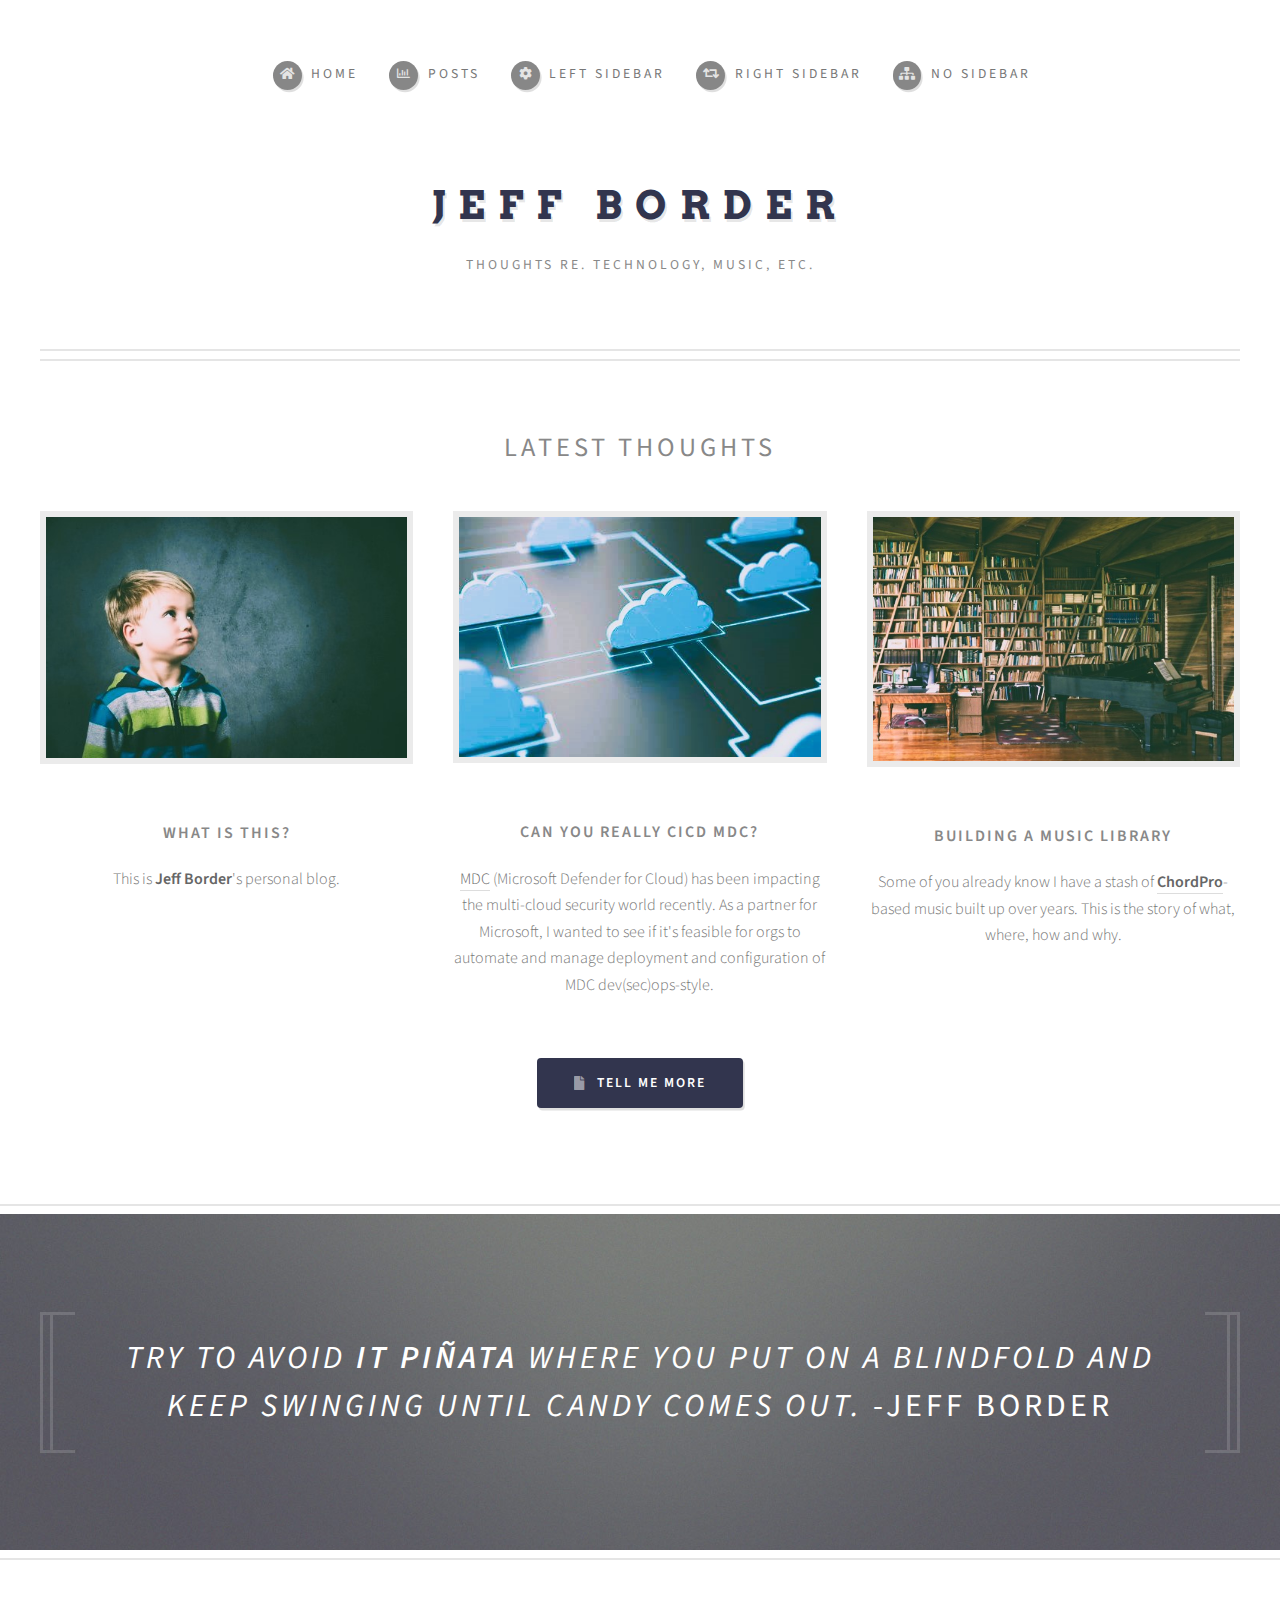
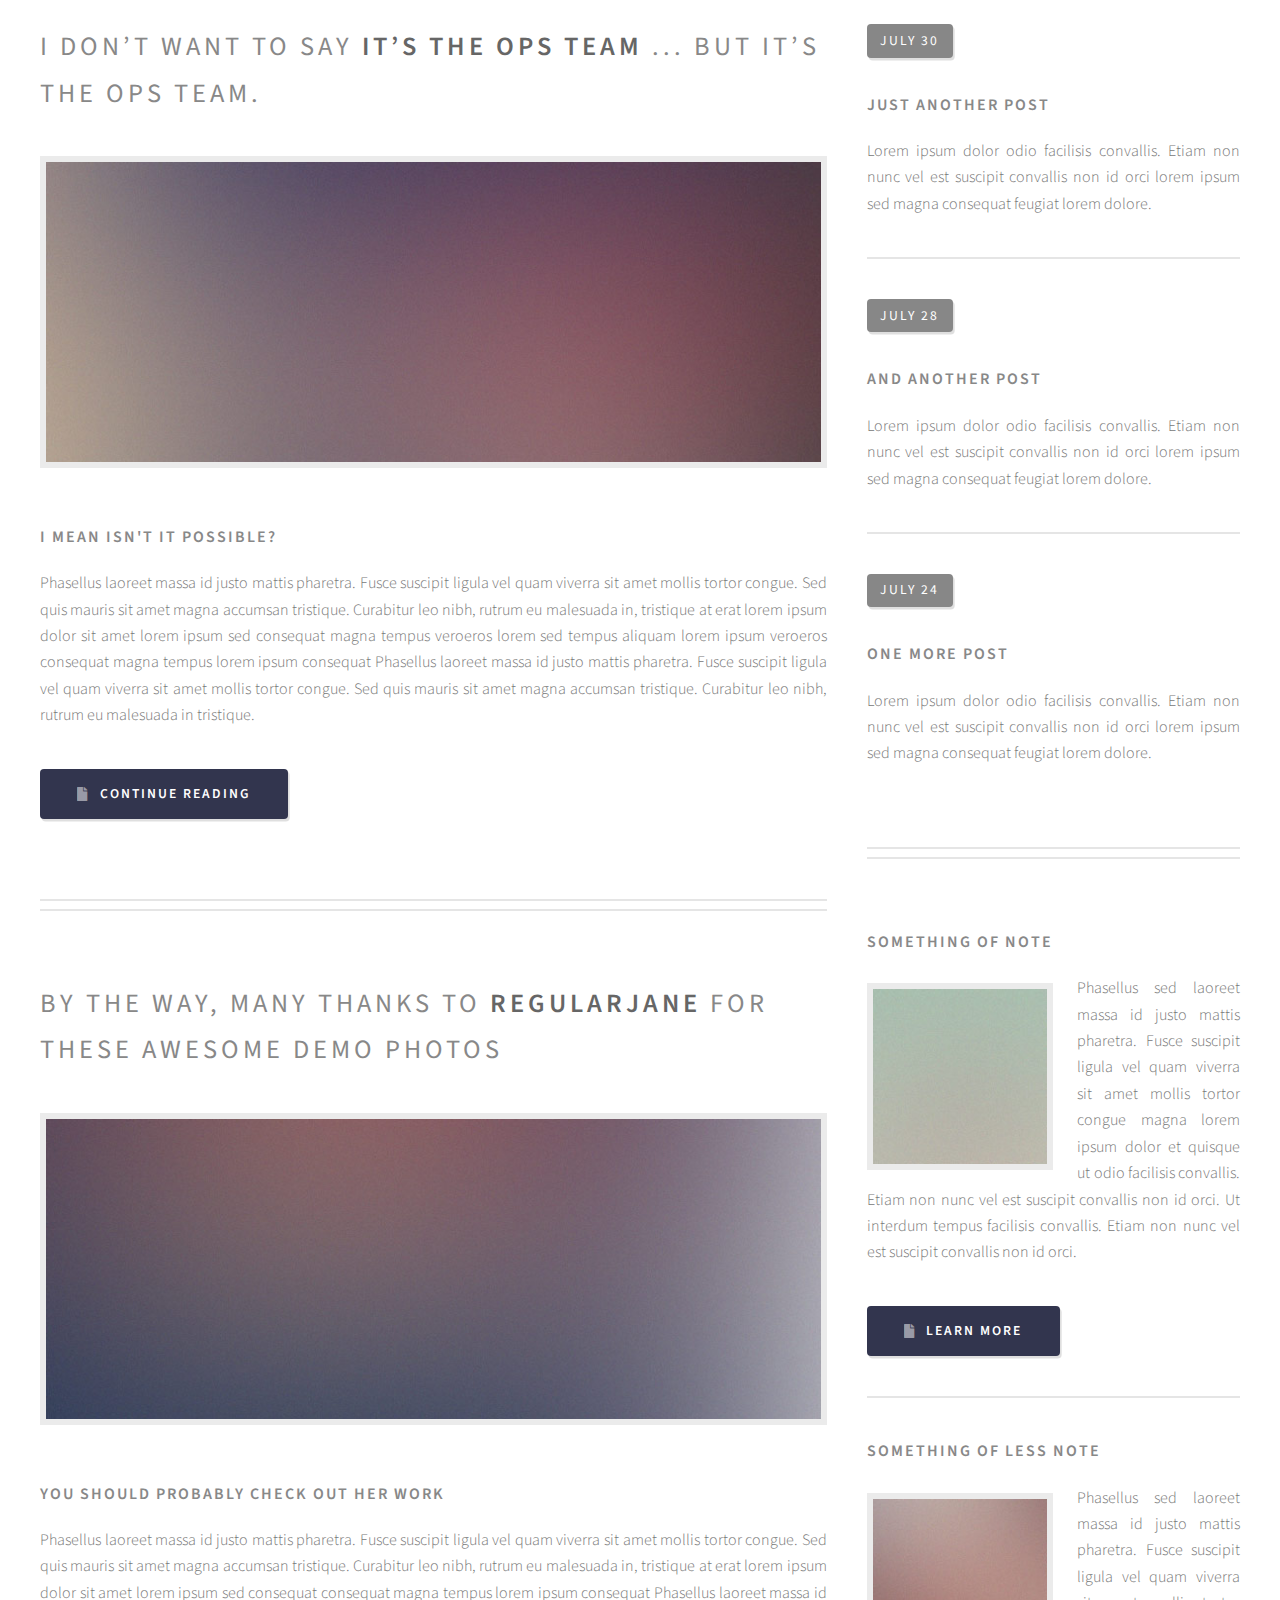
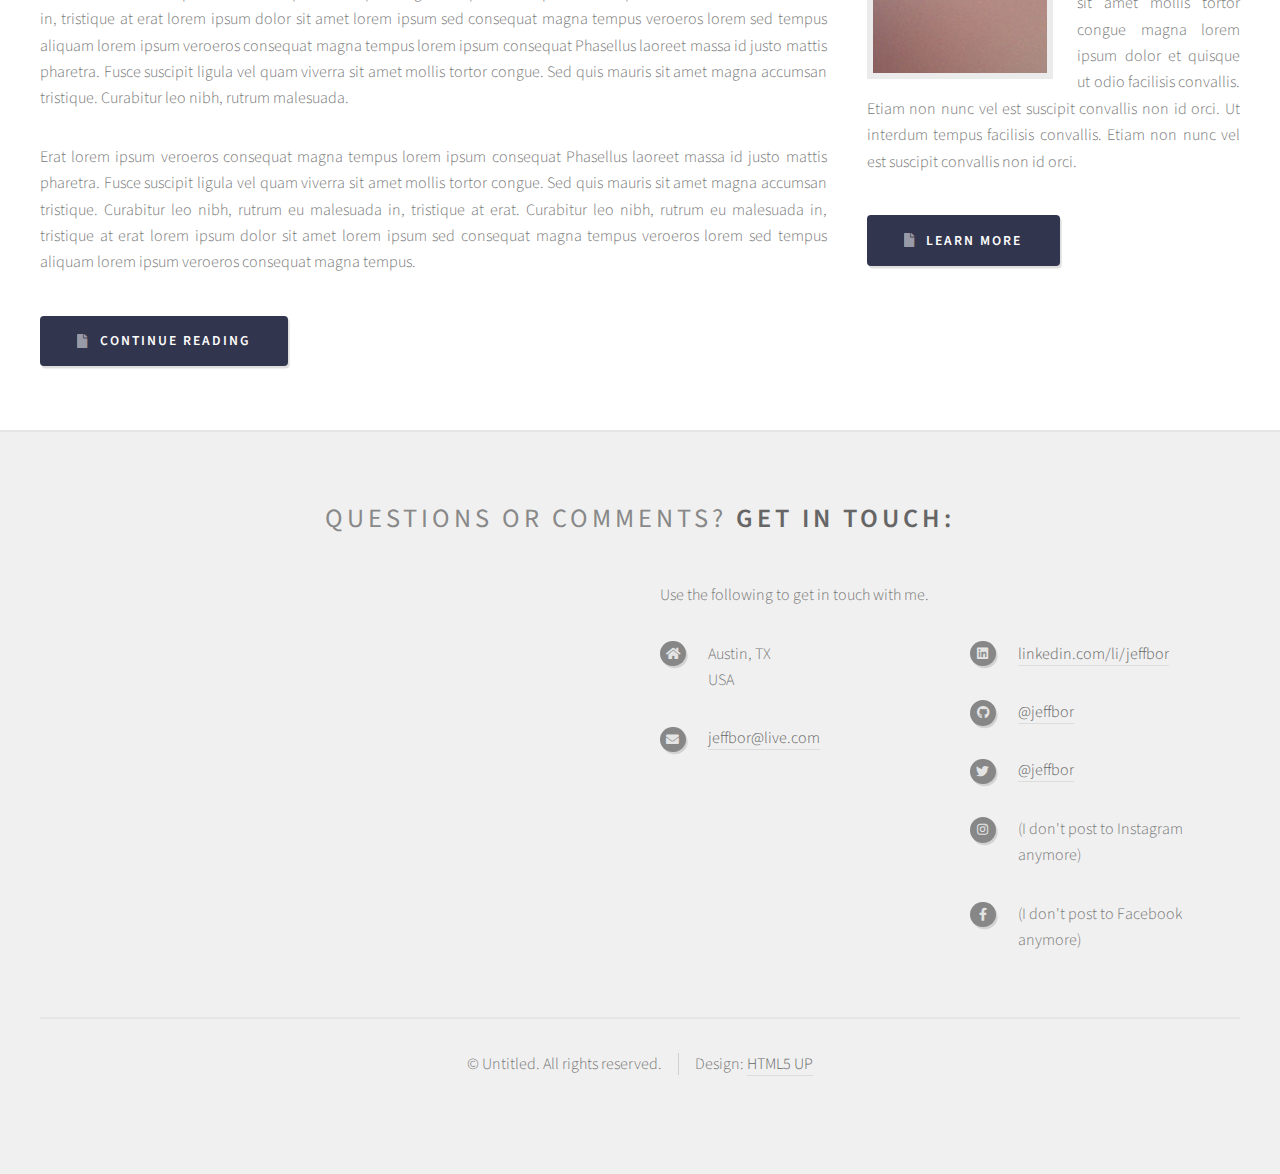
==== commit 3dc7ecb0: "Added some content on HTML5UP" ====
--- a/index.html
+++ b/index.html
@@ -56,20 +56,18 @@
 				<section id="features">
 					<div class="container">
 						<header>
-							<h2>Gentlemen, behold! This is <strong>Jeff Border</strong>!</h2>
+							<h2>Latest thoughts</h2>
 						</header>
 						<div class="row aln-center">
 							<div class="col-4 col-6-medium col-12-small">
 
 								<!-- Feature -->
 									<section>
-										<a href="#" class="image featured"><img src="images/pic01.jpg" alt="" /></a>
+										<a href="#" class="image featured"><img src="images/WhatIsThis.jpg" alt="" /></a>
 										<header>
-											<h3>Okay, so what is this?</h3>
+											<h3>What is this?</h3>
 										</header>
-										<p>This is <strong>Jeff Border</strong>, a free, fully responsive site template
-										by <a href="http://html5up.net">HTML5 UP</a>. Free for personal and commercial use under the
-										<a href="http://html5up.net/license">CCA 3.0 license</a>.</p>
+										<p>This is <strong>Jeff Border</strong>'s personal blog.</p>
 									</section>
 
 							</div>
@@ -77,13 +75,12 @@
 
 								<!-- Feature -->
 									<section>
-										<a href="#" class="image featured"><img src="images/pic02.jpg" alt="" /></a>
+										<a href="#" class="image featured"><img src="images/Multicloud.jpg" alt="" /></a>
 										<header>
-											<h3>Nice! What is HTML5 UP?</h3>
+											<h3>Can you really CICD MDC?</h3>
 										</header>
-										<p><a href="http://html5up.net">HTML5 UP</a> is a side project of <a href="http://twitter.com/ajlkn">AJ’s</a> (= me).
-										I started it as a way to both test my responsive tools and sharpen up my coding
-										and design skills a bit.</p>
+										<p><a href="https://learn.microsoft.com/en-us/azure/defender-for-cloud/defender-for-cloud-introduction">MDC</a> (Microsoft Defender for Cloud) has been impacting the multi-cloud security world recently.
+											As a partner for Microsoft, I wanted to see if it's feasible for orgs to automate and manage deployment and configuration of MDC dev(sec)ops-style.</p>
 									</section>
 
 							</div>
@@ -91,12 +88,12 @@
 
 								<!-- Feature -->
 									<section>
-										<a href="#" class="image featured"><img src="images/pic03.jpg" alt="" /></a>
+										<a href="#" class="image featured"><img src="images/MusicLibrary.jpg" alt="" /></a>
 										<header>
-											<h3>What's this built with?</h3>
+											<h3>Building a Music Library</h3>
 										</header>
-										<p><strong>Responsive Tools</strong> is a simple set of tools for building responsive
-										sites and apps. All of my templates at <a href="http://html5up.net">HTML5 UP</a> are built using these tools.</p>
+										<p>Some of you already know I have a stash of <strong><a href="https://github.com/ChordPro/chordpro">ChordPro</a></strong>-based music built up over years.  
+											This is the story of what, where, how and why.</p>
 									</section>
 
 							</div>
@@ -112,8 +109,7 @@
 			<!-- Banner -->
 				<section id="banner">
 					<div class="container">
-						<p>Use this space for <strong>profound thoughts</strong>.<br />
-						Or an enormous ad. Whatever.</p>
+						<p><i>Try to avoid <strong>IT Piñata</strong> where you put on a blindfold and keep swinging until candy comes out.</i> -Jeff Border</p>
 					</div>
 				</section>
 
@@ -128,8 +124,8 @@
 									<!-- Post -->
 										<article class="box post">
 											<header>
-												<h2><a href="#">I don’t want to say <strong>it’s the aliens</strong> ...<br />
-												but it’s the aliens.</a></h2>
+												<h2><a href="#">I don’t want to say <strong>it’s the ops team</strong> ...<br />
+												but it’s the ops team.</a></h2>
 											</header>
 											<a href="#" class="image featured"><img src="images/pic04.jpg" alt="" /></a>
 											<h3>I mean isn't it possible?</h3>
@@ -286,58 +282,39 @@
 						<div class="row">
 							<div class="col-6 col-12-medium">
 								<section>
-									<form method="post" action="#">
-										<div class="row gtr-50">
-											<div class="col-6 col-12-small">
-												<input name="name" placeholder="Name" type="text" />
-											</div>
-											<div class="col-6 col-12-small">
-												<input name="email" placeholder="Email" type="text" />
-											</div>
-											<div class="col-12">
-												<textarea name="message" placeholder="Message"></textarea>
-											</div>
-											<div class="col-12">
-												<a href="#" class="form-button-submit button icon solid fa-envelope">Send Message</a>
-											</div>
-										</div>
-									</form>
 								</section>
 							</div>
 							<div class="col-6 col-12-medium">
 								<section>
-									<p>Erat lorem ipsum veroeros consequat magna tempus lorem ipsum consequat Phaselamet
-									mollis tortor congue. Sed quis mauris sit amet magna accumsan tristique. Curabitur
-									leo nibh, rutrum eu malesuada.</p>
+									<p>Use the following to get in touch with me.</p>
 									<div class="row">
 										<div class="col-6 col-12-small">
 											<ul class="icons">
 												<li class="icon solid fa-home">
-													1234 Somewhere Road<br />
-													Nashville, TN 00000<br />
+													Austin, TX<br />
 													USA
 												</li>
-												<li class="icon solid fa-phone">
-													(000) 000-0000
-												</li>
 												<li class="icon solid fa-envelope">
-													<a href="#">info@untitled.tld</a>
+													<a href="mailto:jeffbor@live.com?subject=Jeff Border Blog&body=Hi, I saw your blog and...">jeffbor@live.com</a>
 												</li>
 											</ul>
 										</div>
 										<div class="col-6 col-12-small">
 											<ul class="icons">
+												<li class="icon brands fa-linkedin">
+													<a href="https://www.linkedin.com/in/jeffbor/">linkedin.com/li/jeffbor</a>
+												</li>
+												<li class="icon brands fa-github">
+													<a href="https://github.com/jeffbor">@jeffbor</a>
+												</li>
 												<li class="icon brands fa-twitter">
-													<a href="#">@untitled</a>
+													<a href="https://twitter.com/jeffbor">@jeffbor</a>
 												</li>
 												<li class="icon brands fa-instagram">
-													<a href="#">instagram.com/untitled</a>
-												</li>
-												<li class="icon brands fa-dribbble">
-													<a href="#">dribbble.com/untitled</a>
+													(I don't post to Instagram anymore)
 												</li>
 												<li class="icon brands fa-facebook-f">
-													<a href="#">facebook.com/untitled</a>
+													(I don't post to Facebook anymore)
 												</li>
 											</ul>
 										</div>
--- a/assets/css/main.css
+++ b/assets/css/main.css
@@ -2,7 +2,7 @@
 @import url("https://fonts.googleapis.com/css?family=Source+Sans+Pro:300,400,600|Arvo:700");
 
 /*
-	Jeff Border
+	Strongly Typed by HTML5 UP
 	html5up.net | @ajlkn
 	Free for personal and commercial use under the CCA 3.0 license (html5up.net/license)
 */
@@ -149,12 +149,12 @@
 		}
 
 		a:hover {
-			color: #ed786a;
+			color: #32354e;
 			border-bottom-color: rgba(255, 255, 255, 0);
 		}
 
 			a:hover strong {
-				color: #ed786a;
+				color: #32354e;
 			}
 
 	strong, b {
@@ -1769,7 +1769,7 @@
 		-webkit-appearance: none;
 		position: relative;
 		display: inline-block;
-		background: #ed786a;
+		background: #32354e;
 		color: #fff !important;
 		text-transform: uppercase;
 		border-radius: 4px;
@@ -1808,7 +1808,7 @@
 		input[type="reset"]:active,
 		button:active,
 		.button:active {
-			background: #ed786a;
+			background: #32354e;
 		}
 
 		input[type="button"].alt,
@@ -1917,7 +1917,7 @@
 		#header h1 {
 			font-family: 'Arvo';
 			font-weight: 700;
-			color: #ed786a;
+			color: #32354e;
 			text-shadow: 0.05em 0.075em 0 rgba(0, 0, 0, 0.1);
 			font-size: 3em;
 			letter-spacing: 13px;
@@ -2001,13 +2001,13 @@
 
 			#nav > ul > li.active > a:before,
 			#nav > ul > li:hover > a:before {
-				background: #ED786A;
+				background: #32354e;
 				color: #fff;
 			}
 
 			#nav > ul > li.active > a > span,
 			#nav > ul > li:hover > a > span {
-				color: #ED786A;
+				color: #32354e;
 			}
 
 	.dropotron {
@@ -2074,7 +2074,7 @@
 				-webkit-transition: color 0.25s ease-in-out, border-bottom-color 0.25s ease-in-out;
 				-ms-transition: color 0.25s ease-in-out, border-bottom-color 0.25s ease-in-out;
 				transition: color 0.25s ease-in-out, border-bottom-color 0.25s ease-in-out;
-				color: #ed786a;
+				color: #32354e;
 			}
 
 /* Features */
